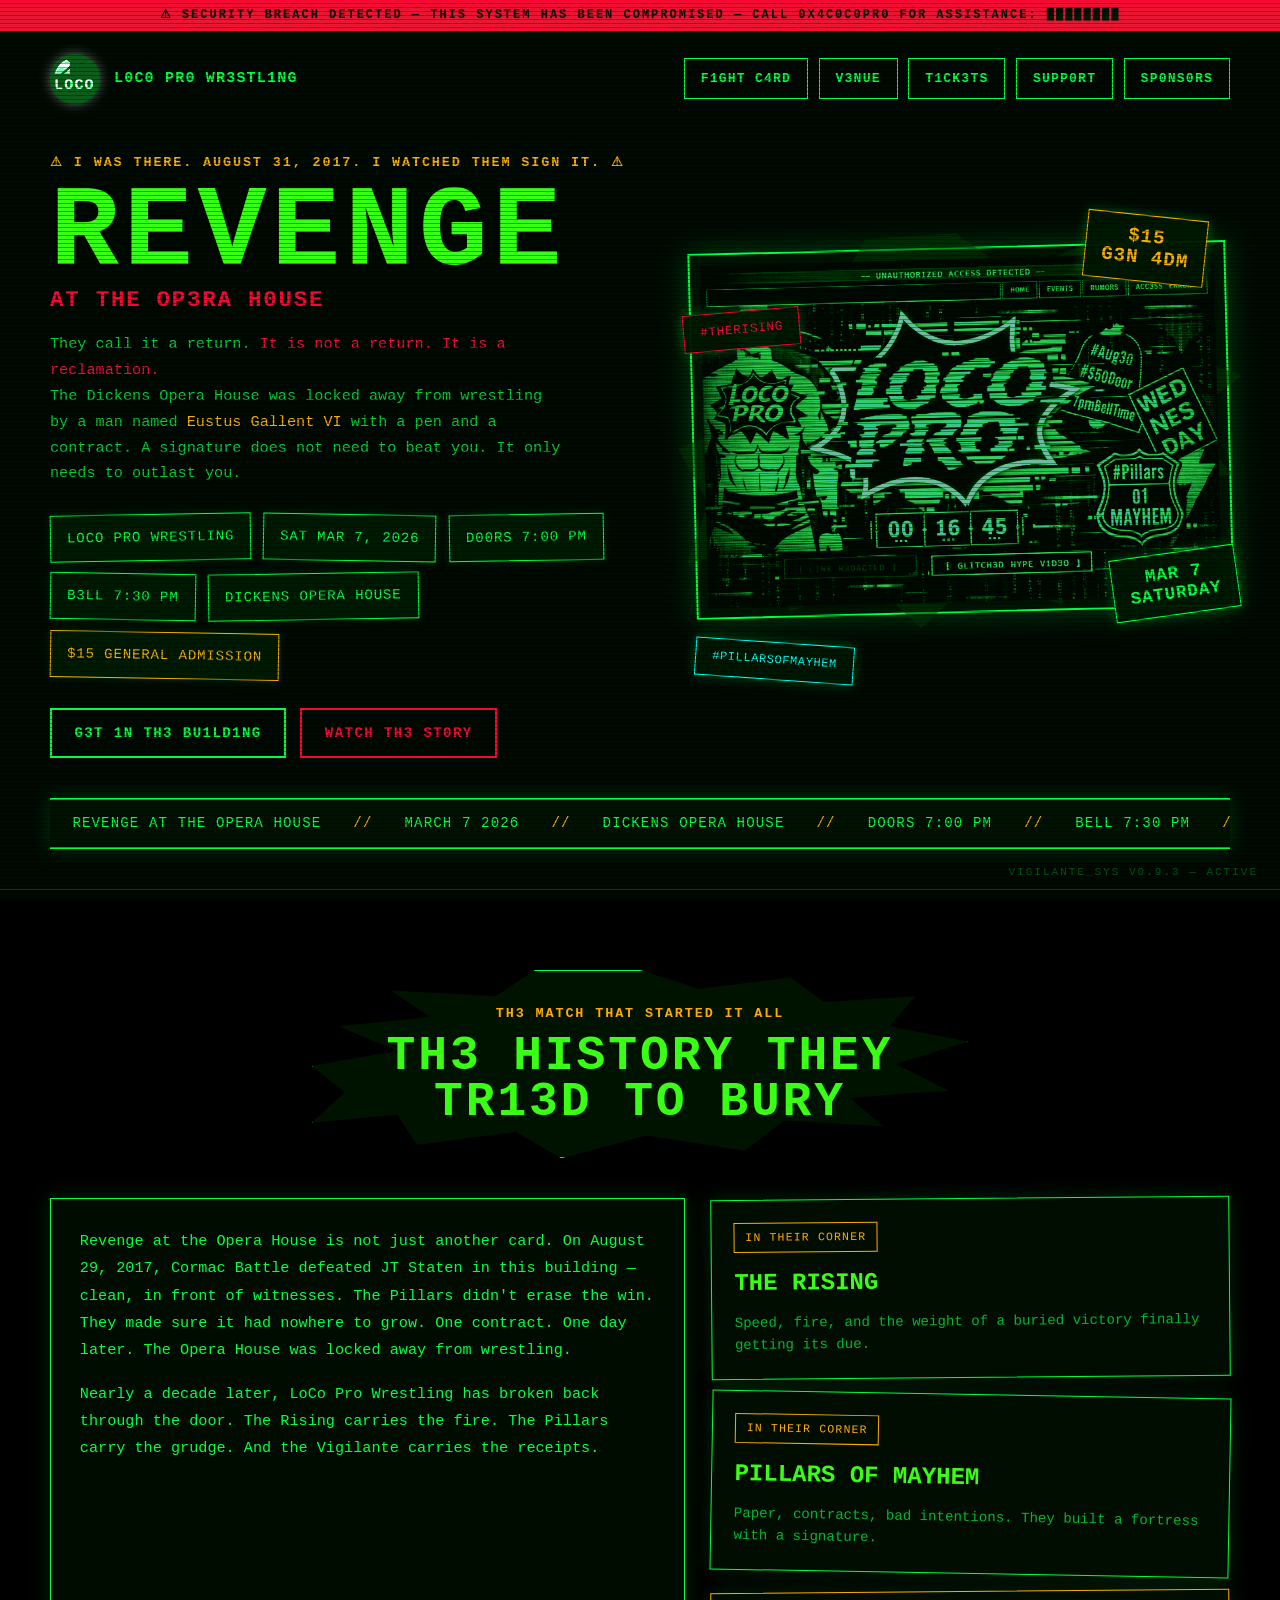
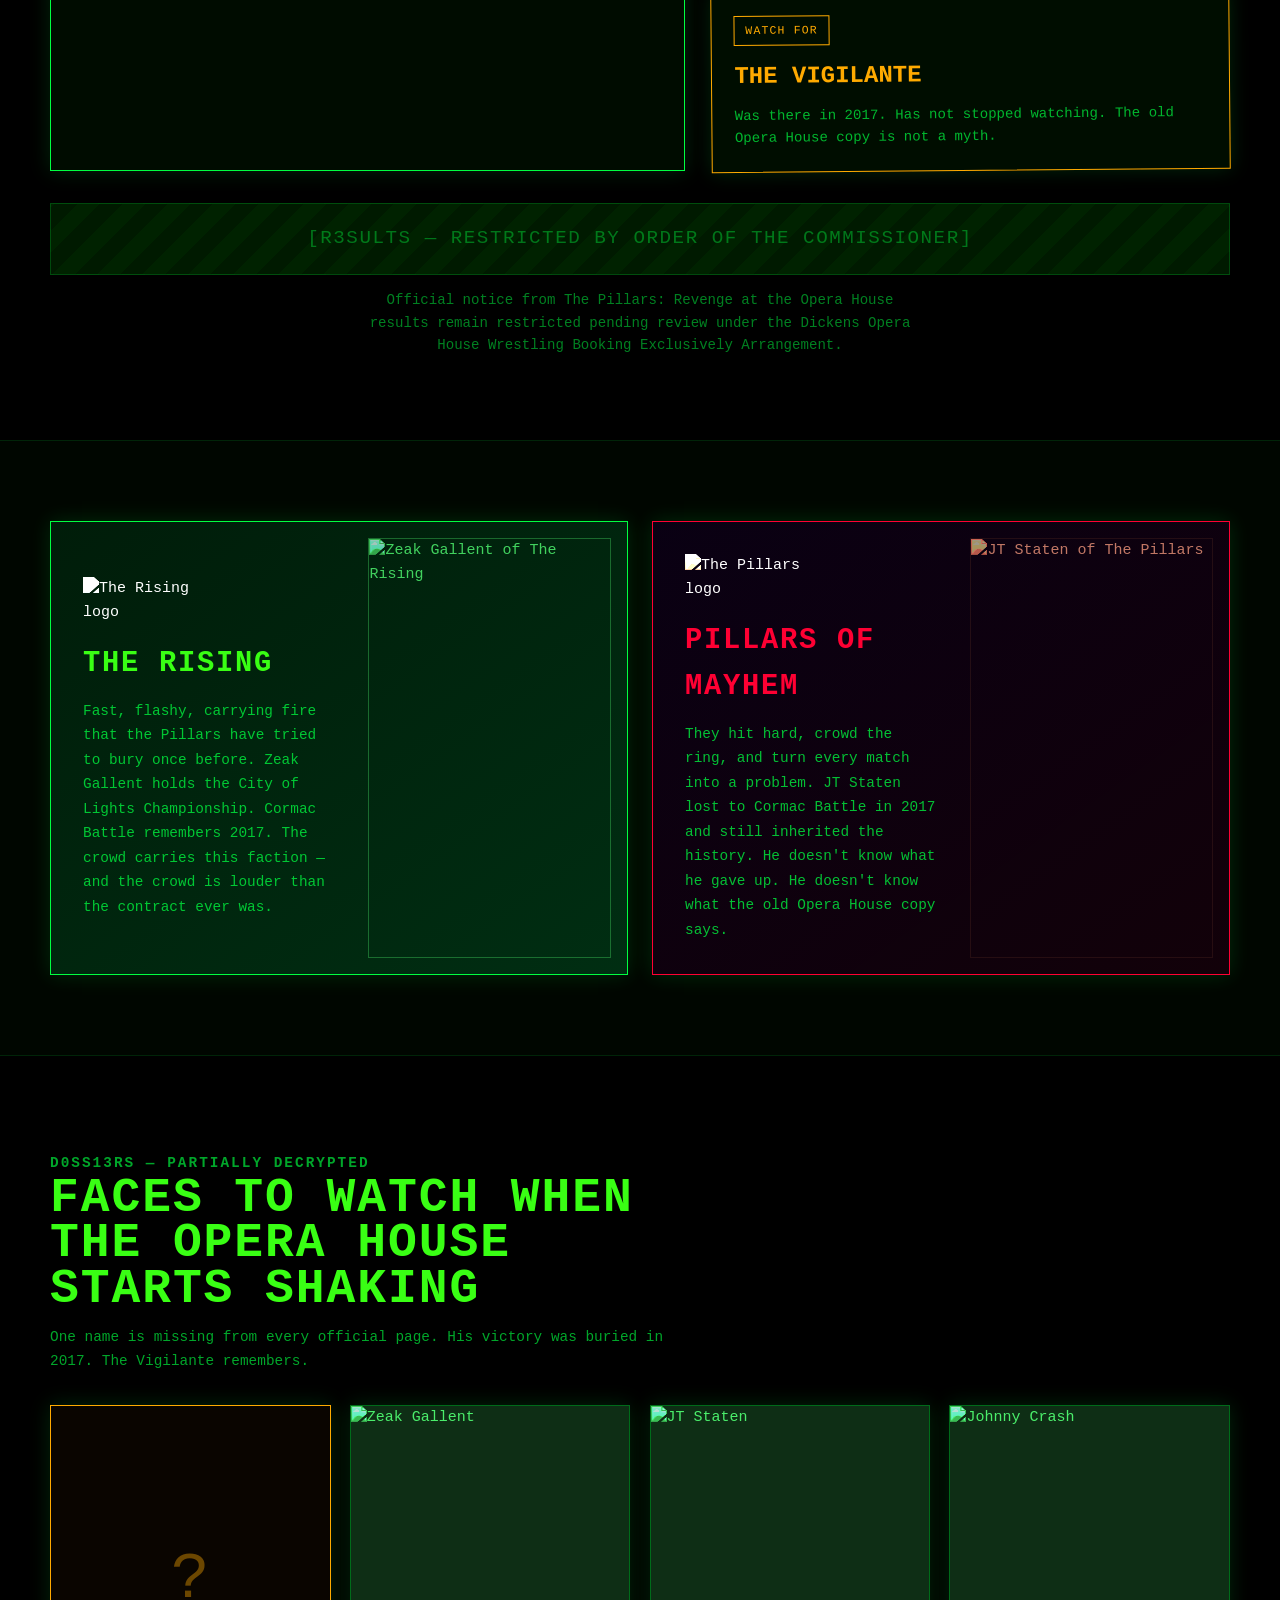
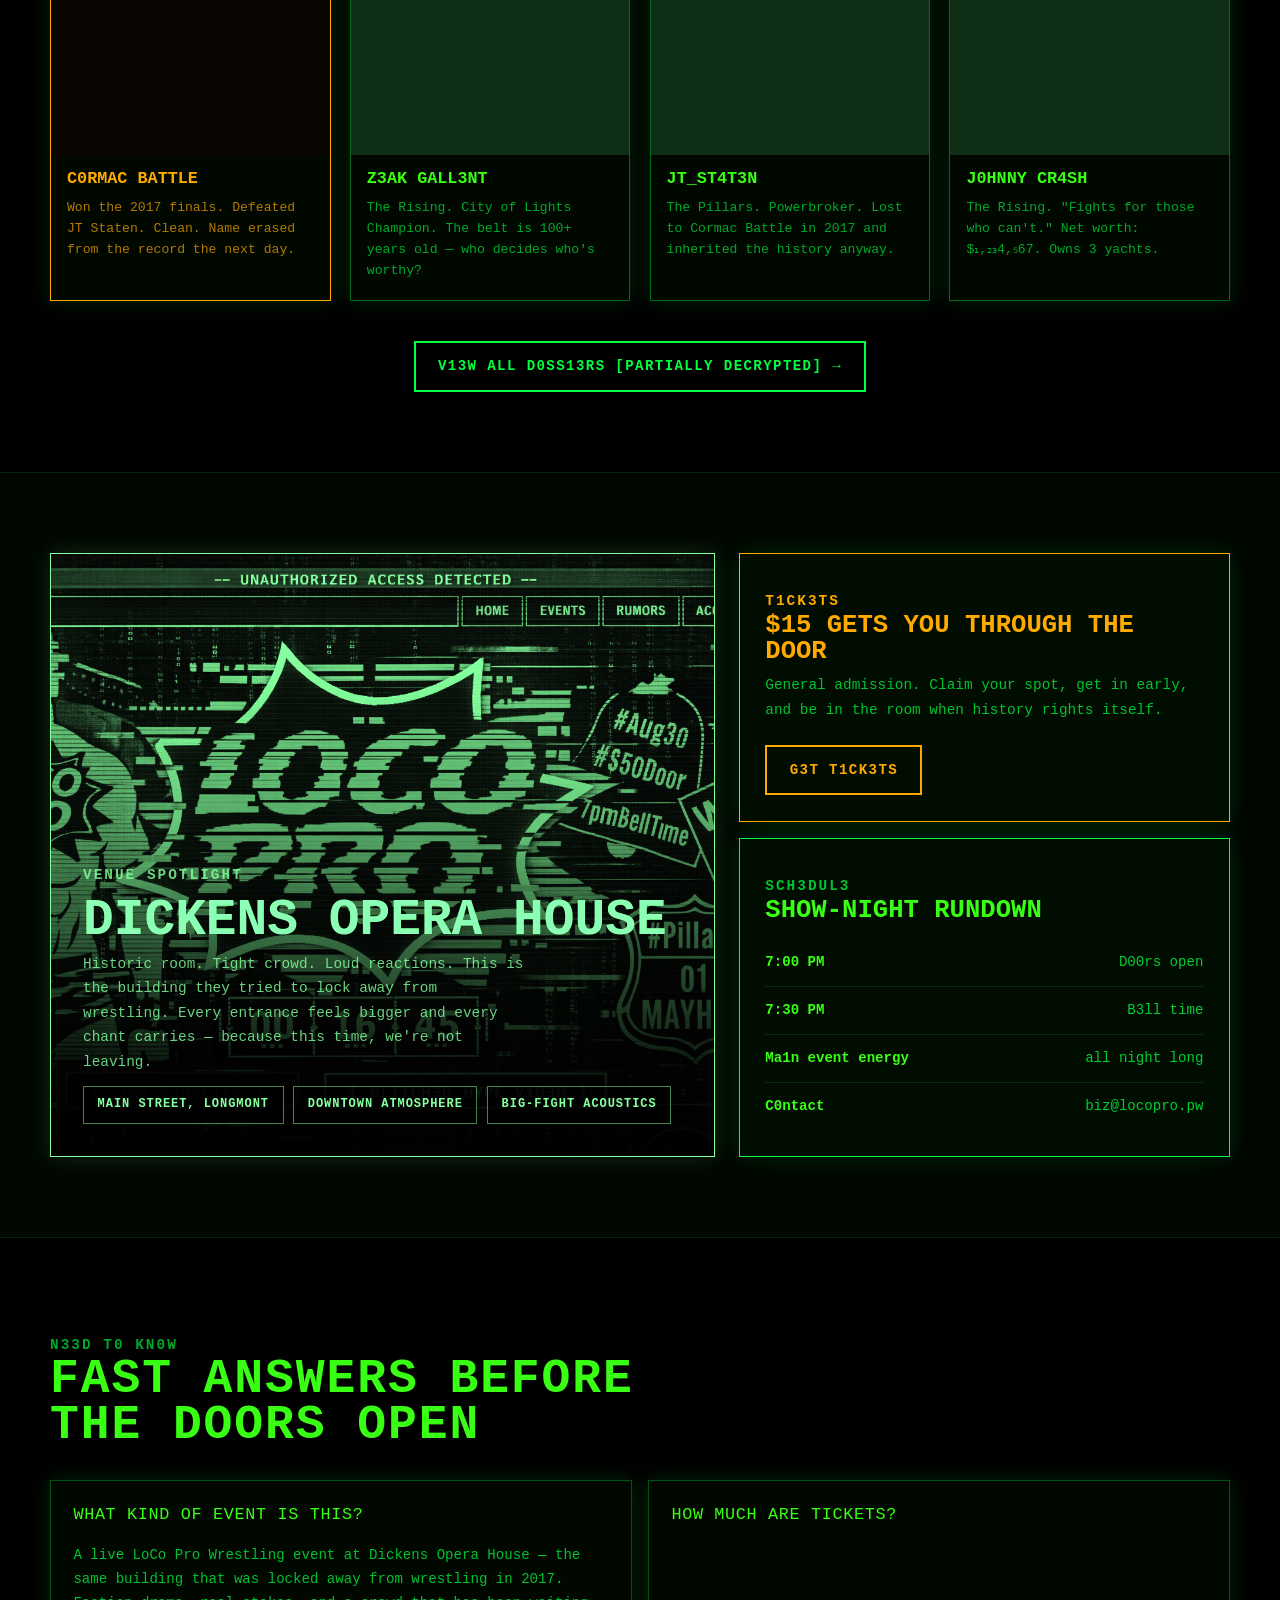
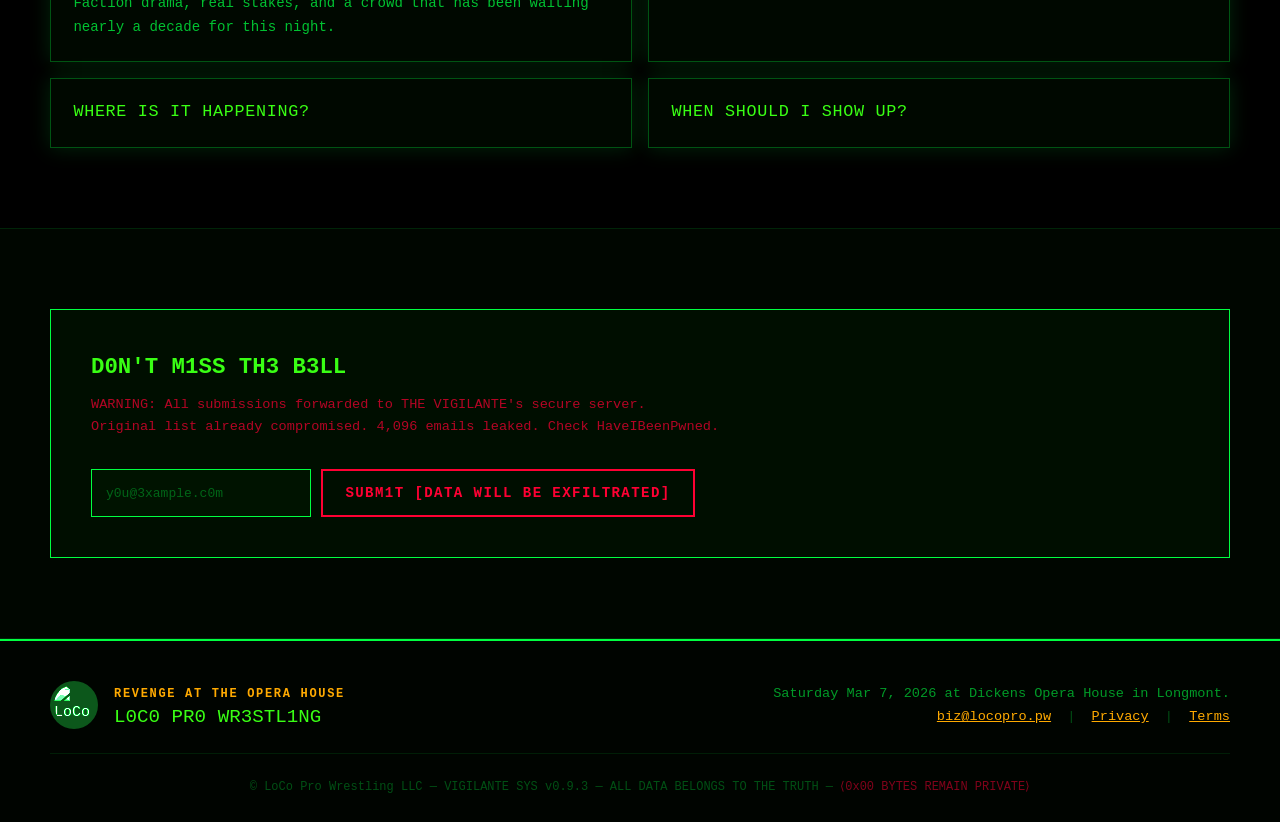
==== index.html @ 7d873d34 "Redesign index page layout to mirror mainstreet structure Restructures the homepage from a single-co" ====
<!doctype html>
<html lang="en">
<head>
  <meta charset="utf-8" />
  <meta name="viewport" content="width=device-width,initial-scale=1" />
  <title>LoCo Pro Wrestling — Revenge at the Opera House</title>
  <meta name="description" content="LoCo Pro Wrestling returns to Dickens Opera House for Revenge — the next chapter in an eight-year grudge." />
  <link rel="icon" type="image/png" sizes="32x32" href="favicon-32x32.png">
  <link rel="icon" type="image/png" sizes="16x16" href="favicon-16x16.png">
  <link rel="apple-touch-icon" href="apple-touch-icon.png">
  <style>
    *, *::before, *::after { box-sizing: border-box; margin: 0; padding: 0; }

    :root {
      --green:  #00ff41;
      --green3: #39ff14;
      --dim:    #003300;
      --bg:     #000000;
      --red:    #ff0033;
      --amber:  #ffaa00;
      --shadow: 0 0 20px rgba(0,255,65,0.15);
      --border: 1px solid var(--green);
      --scan-lh: 4px;
    }

    html { scroll-behavior: smooth; }

    body {
      background: var(--bg);
      color: var(--green);
      font-family: 'Courier New', Courier, monospace;
      font-size: 15px;
      line-height: 1.6;
      overflow-x: hidden;
      cursor: crosshair;
      min-width: 320px;
    }

    img { display: block; max-width: 100%; }
    a { color: inherit; }

    /* scanlines */
    body::before {
      content: "";
      position: fixed;
      inset: 0;
      background: repeating-linear-gradient(
        to bottom,
        transparent 0px,
        transparent calc(var(--scan-lh) - 1px),
        rgba(0,0,0,0.35) calc(var(--scan-lh) - 1px),
        rgba(0,0,0,0.35) var(--scan-lh)
      );
      pointer-events: none;
      z-index: 9999;
    }

    /* flicker */
    body::after {
      content: "";
      position: fixed;
      inset: 0;
      background: rgba(0,255,65,0.03);
      pointer-events: none;
      z-index: 9998;
      animation: flicker 0.15s infinite;
    }

    @keyframes flicker {
      0%,49%,51%,97%,100% { opacity: 1; }
      48%  { opacity: 0.85; }
      50%  { opacity: 1; }
      96%  { opacity: 0.7; }
    }

    @keyframes glitch-block {
      0%,90%,100% { transform: translate(0,0); opacity: 1; }
      91% { transform: translate(-6px,2px); opacity: 0.85; filter: hue-rotate(90deg); }
      93% { transform: translate(6px,-2px); opacity: 0.9; }
      95% { transform: translate(-3px,0); }
      97% { transform: translate(3px,1px); filter: none; }
    }

    @keyframes glitch-border {
      0%,89%,100% { border-color: var(--green); }
      90% { border-color: var(--red); }
      92% { border-color: #0ff; }
      94% { border-color: var(--green); }
    }

    @keyframes glitch-text {
      0%   { text-shadow: 2px 0 var(--red), -2px 0 #0ff; clip-path: inset(0 0 95% 0); }
      5%   { clip-path: inset(30% 0 50% 0); transform: translate(-4px,0); }
      10%  { clip-path: inset(60% 0 20% 0); transform: translate(4px,0); }
      15%,100% { clip-path: inset(0 0 0 0); transform: translate(0,0); text-shadow: none; }
    }

    @keyframes blink {
      0%,49% { opacity: 1; }
      50%,100% { opacity: 0; }
    }

    @keyframes scandown {
      0%   { top: -40%; }
      100% { top: 110%; }
    }

    @keyframes corrupt-color {
      0%,80%,100% { color: var(--green); }
      81% { color: var(--red); }
      84% { color: #0ff; }
      87% { color: var(--amber); }
      90% { color: var(--green); }
    }

    @keyframes rgb-shift {
      0%,100% { text-shadow: 0 0 0 transparent; }
      50%     { text-shadow: 3px 0 var(--red), -3px 0 #0ff; }
    }

    @keyframes shake {
      0%,100% { transform: translate(0,0); }
      20% { transform: translate(-2px,1px); }
      40% { transform: translate(2px,-1px); }
      60% { transform: translate(-1px,2px); }
      80% { transform: translate(1px,-2px); }
    }

    @keyframes marquee {
      from { transform: translateX(0); }
      to   { transform: translateX(-50%); }
    }

    @keyframes glitch-strip-anim {
      0%,79%,100% { opacity: 0; }
      80% { opacity: 0.7; transform: scaleX(0.6) translateX(15%); background: var(--red); }
      83% { opacity: 0.5; transform: scaleX(1) translateX(-5%); background: #0ff; }
      86% { opacity: 0; }
    }

    /* ── FIXED OVERLAYS ── */
    .scan-sweep {
      position: fixed;
      left: 0; right: 0;
      height: 40px;
      background: linear-gradient(to bottom, transparent, rgba(0,255,65,0.07), transparent);
      pointer-events: none;
      z-index: 9997;
      animation: scandown 6s linear infinite;
    }

    .vigilante-watermark {
      position: fixed;
      bottom: 18px; right: 22px;
      font-size: 11px;
      letter-spacing: 2px;
      color: rgba(0,255,65,0.3);
      pointer-events: none;
      text-transform: uppercase;
      z-index: 9996;
      animation: blink 3s step-start infinite;
    }

    /* ── TOPBAR ── */
    .topbar {
      background: var(--red);
      color: #000;
      font-weight: bold;
      font-size: 12px;
      text-align: center;
      padding: 6px 12px;
      letter-spacing: 2px;
      text-transform: uppercase;
      animation: shake 0.5s infinite;
      position: relative;
      z-index: 200;
    }
    .topbar span { animation: blink 0.4s step-start infinite; }

    /* ── LAYOUT ── */
    .page-shell { position: relative; }

    .shell-width {
      width: min(1180px, calc(100vw - 2rem));
      margin: 0 auto;
    }

    /* ── HERO ── */
    .hero {
      position: relative;
      padding: 1.4rem 0 2.5rem;
      overflow: clip;
      border-bottom: 1px solid rgba(0,255,65,0.2);
    }

    #matrix-canvas {
      position: absolute;
      inset: 0;
      z-index: 0;
      opacity: 0.12;
      pointer-events: none;
    }

    .hero-top,
    .hero-layout,
    .hero-marquee,
    .section,
    .site-footer { position: relative; z-index: 1; }

    .hero-top {
      display: flex;
      align-items: center;
      justify-content: space-between;
      gap: 1rem;
    }

    .brand-lockup {
      display: inline-flex;
      align-items: center;
      gap: 0.85rem;
      text-decoration: none;
      color: var(--green);
      text-transform: uppercase;
      letter-spacing: 0.08em;
      font-weight: 900;
      animation: glitch-block 7s infinite;
    }

    .brand-lockup img {
      width: 3.15rem;
      height: 3.15rem;
      border-radius: 50%;
      background: var(--dim);
      padding: 0.25rem;
      box-shadow: 0 0 12px rgba(0,255,65,0.4);
      filter: grayscale(1) sepia(1) hue-rotate(80deg) brightness(1.5) saturate(4);
    }

    .hero-nav {
      display: flex;
      flex-wrap: wrap;
      justify-content: flex-end;
      gap: 0.65rem;
    }

    .hero-nav a {
      padding: 0.55rem 1rem;
      border: 1px solid var(--green);
      background: transparent;
      color: var(--green);
      text-decoration: none;
      text-transform: uppercase;
      font-size: 0.82rem;
      letter-spacing: 0.09em;
      font-weight: 900;
      font-family: inherit;
      animation: glitch-border 6s infinite;
      transition: background 0.1s, color 0.1s;
    }
    .hero-nav a:hover { background: var(--green); color: #000; }

    .hero-layout {
      display: grid;
      grid-template-columns: minmax(0, 1.05fr) minmax(300px, 0.95fr);
      gap: clamp(1.8rem, 4vw, 3rem);
      align-items: center;
      padding-top: 3rem;
    }

    .hero-copy { max-width: 36rem; }

    .eyebrow {
      margin: 0 0 0.6rem;
      color: var(--amber);
      text-transform: uppercase;
      letter-spacing: 0.14em;
      font-size: 0.84rem;
      font-weight: 900;
      animation: blink 1.2s step-start infinite;
    }

    .hero h1 {
      margin: 0;
      font-size: clamp(3.6rem, 11vw, 7.2rem);
      line-height: 0.88;
      text-transform: uppercase;
      letter-spacing: 0.04em;
      color: var(--green3);
      animation: glitch-block 4s infinite, rgb-shift 3s infinite;
    }

    .hero-subtitle {
      display: block;
      font-size: clamp(0.9rem, 2.5vw, 1.4rem);
      color: var(--red);
      letter-spacing: 0.08em;
      margin-top: 0.4rem;
      animation: glitch-text 8s infinite;
    }

    .hero-text {
      margin: 1.35rem 0 0;
      font-size: 0.95rem;
      line-height: 1.7;
      max-width: 32rem;
      color: rgba(0,255,65,0.8);
    }

    .detail-badges {
      display: flex;
      flex-wrap: wrap;
      gap: 0.75rem;
      margin-top: 1.7rem;
    }

    .detail-badge {
      padding: 0.7rem 1rem;
      background: rgba(0,20,0,0.9);
      border: 1px solid var(--green);
      font-size: 0.88rem;
      letter-spacing: 0.06em;
      text-transform: uppercase;
      animation: glitch-border 5s infinite;
      box-shadow: 0 0 8px rgba(0,255,65,0.15);
    }
    .detail-badge:nth-child(odd)  { transform: rotate(-1deg); }
    .detail-badge:nth-child(even) { transform: rotate(1deg); }

    .hero-actions {
      display: flex;
      flex-wrap: wrap;
      gap: 0.9rem;
      margin-top: 1.8rem;
    }

    .btn {
      display: inline-flex;
      align-items: center;
      justify-content: center;
      min-height: 3rem;
      padding: 0.75rem 1.4rem;
      border: 2px solid var(--green);
      color: var(--green);
      text-decoration: none;
      text-transform: uppercase;
      letter-spacing: 0.1em;
      font-weight: 900;
      font-family: inherit;
      font-size: 0.88rem;
      cursor: pointer;
      background: transparent;
      transition: background 0.1s, color 0.1s;
      animation: glitch-border 8s infinite;
    }
    .btn:hover { background: var(--green); color: #000; }
    .btn--red { border-color: var(--red); color: var(--red); }
    .btn--red:hover { background: var(--red); color: #000; }

    /* ── HERO ART ── */
    .hero-art {
      position: relative;
      min-height: 30rem;
    }

    .poster-frame {
      position: relative;
      width: min(100%, 34rem);
      margin: 2rem auto 0;
      padding: 0.6rem;
      background: rgba(0,10,0,0.9);
      border: 2px solid var(--green);
      box-shadow: 0 0 30px rgba(0,255,65,0.25), inset 0 0 20px rgba(0,255,65,0.05);
      transform: rotate(-1.5deg);
      animation: glitch-border 5s infinite;
    }

    .poster-frame::before {
      content: "";
      position: absolute;
      inset: -1rem;
      z-index: -1;
      background: var(--dim);
      clip-path: polygon(50% 0%, 60% 11%, 74% 3%, 77% 18%, 92% 16%, 87% 31%, 100% 38%, 89% 49%, 98% 63%, 82% 66%, 86% 82%, 71% 79%, 67% 95%, 53% 86%, 42% 100%, 33% 87%, 19% 95%, 16% 78%, 1% 82%, 5% 67%, 0% 53%, 13% 45%, 4% 31%, 19% 25%, 14% 10%, 29% 13%, 34% 1%);
      opacity: 0.5;
    }

    .poster-frame img {
      width: 100%;
      display: block;
      filter: grayscale(1) sepia(1) hue-rotate(80deg) brightness(0.65) saturate(3) contrast(1.2);
      animation: glitch-block 8s infinite;
    }

    .sticker {
      position: absolute;
      z-index: 2;
      max-width: 11rem;
      padding: 0.7rem 1rem;
      border: 1px solid var(--green);
      background: rgba(0,15,0,0.95);
      color: var(--green);
      text-transform: uppercase;
      text-align: center;
      line-height: 1.1;
      font-family: inherit;
      font-size: 0.85rem;
      letter-spacing: 0.05em;
      box-shadow: 0 0 12px rgba(0,255,65,0.3);
      animation: glitch-border 6s infinite;
    }

    .sticker-price {
      top: 0; right: 1.5rem;
      font-size: 1.2rem;
      font-weight: bold;
      transform: rotate(6deg);
      color: var(--amber);
      border-color: var(--amber);
    }

    .sticker-date {
      bottom: 5rem; right: -0.5rem;
      font-size: 1.1rem;
      font-weight: bold;
      transform: rotate(-8deg);
    }

    .sticker-tag {
      top: 6rem; left: -0.6rem;
      font-size: 0.8rem;
      transform: rotate(-5deg);
      color: var(--red);
      border-color: var(--red);
    }

    .sticker-tag-alt {
      bottom: 1rem; left: 0.2rem;
      font-size: 0.75rem;
      transform: rotate(4deg);
      color: #0ff;
      border-color: #0ff;
    }

    /* ── MARQUEE ── */
    .hero-marquee {
      width: min(1180px, calc(100vw - 2rem));
      margin: 2.5rem auto 0;
      overflow: hidden;
      border-top: 2px solid var(--green);
      border-bottom: 2px solid var(--green);
      background: rgba(0,10,0,0.9);
      box-shadow: 0 0 20px rgba(0,255,65,0.2);
      animation: glitch-border 4s infinite;
    }

    .hero-marquee-track {
      display: flex;
      align-items: center;
      gap: 2rem;
      width: max-content;
      min-width: 100%;
      padding: 0.75rem 1.4rem;
      text-transform: uppercase;
      letter-spacing: 0.08em;
      font-size: 0.88rem;
      animation: marquee 30s linear infinite;
    }

    .hero-marquee-track span::after {
      content: "//";
      margin-left: 2rem;
      color: var(--amber);
    }

    /* ── SECTIONS ── */
    .section { padding: clamp(3rem, 8vw, 5rem) 0; }

    .section--muted {
      background: rgba(0,10,0,0.6);
      border-top: 1px solid rgba(0,255,65,0.12);
      border-bottom: 1px solid rgba(0,255,65,0.12);
    }

    .glitch-strip {
      display: block;
      height: 3px;
      background: var(--green);
      width: 100%;
      opacity: 0;
      animation: glitch-strip-anim 7s infinite;
    }

    /* ── BURST HEADING ── */
    .burst-heading {
      max-width: 41rem;
      margin: 0 auto;
      padding: 2rem 2.5rem;
      text-align: center;
      color: var(--green);
      background: rgba(0,20,0,0.95);
      border: 1px solid var(--green);
      clip-path: polygon(50% 0%, 59% 10%, 73% 4%, 78% 17%, 92% 14%, 88% 30%, 100% 38%, 89% 50%, 97% 64%, 82% 68%, 87% 83%, 72% 80%, 66% 96%, 51% 88%, 38% 100%, 31% 86%, 16% 93%, 13% 77%, 0% 81%, 5% 65%, 0% 51%, 13% 43%, 4% 30%, 18% 25%, 12% 11%, 28% 14%, 34% 0%);
      box-shadow: 0 0 40px rgba(0,255,65,0.25);
      animation: glitch-block 9s infinite;
    }

    .burst-heading .eyebrow { animation: none; }

    .burst-heading h2 {
      margin: 0.4rem 0 0;
      font-size: clamp(1.6rem, 5vw, 3rem);
      text-transform: uppercase;
      line-height: 0.95;
      letter-spacing: 0.06em;
      color: var(--green3);
      animation: rgb-shift 4s infinite;
    }

    /* ── INTRO GRID ── */
    .intro-grid {
      display: grid;
      grid-template-columns: minmax(0, 1.1fr) minmax(280px, 0.9fr);
      gap: 1.6rem;
      margin-top: 2.5rem;
    }

    .story-panel {
      padding: 1.8rem;
      background: rgba(0,15,0,0.8);
      border: 1px solid var(--green);
      font-size: 0.95rem;
      line-height: 1.8;
      box-shadow: var(--shadow);
      animation: glitch-border 10s infinite;
    }

    .story-panel p + p { margin-top: 1rem; }

    .promo-stack { display: grid; gap: 1rem; }

    .promo-ticket {
      padding: 1.4rem;
      background: rgba(0,15,0,0.9);
      border: 1px solid var(--green);
      transform: rotate(-0.5deg);
      box-shadow: var(--shadow);
      animation: glitch-border 7s infinite;
    }
    .promo-ticket:nth-child(even) { transform: rotate(1deg); }

    .promo-label {
      display: inline-block;
      padding: 0.3rem 0.65rem;
      margin-bottom: 0.75rem;
      border: 1px solid var(--amber);
      color: var(--amber);
      text-transform: uppercase;
      font-size: 0.72rem;
      letter-spacing: 0.1em;
    }

    .promo-ticket strong {
      display: block;
      font-size: 1.5rem;
      text-transform: uppercase;
      color: var(--green3);
      animation: corrupt-color 6s infinite;
    }

    .promo-ticket p {
      margin: 0.5rem 0 0;
      line-height: 1.6;
      color: rgba(0,255,65,0.7);
      font-size: 0.88rem;
    }

    .results-launch {
      display: grid;
      justify-items: center;
      gap: 0.9rem;
      margin-top: 2rem;
    }

    .btn-results-restricted {
      min-width: min(100%, 24rem);
      min-height: 4.5rem;
      padding: 1rem 2rem;
      background: repeating-linear-gradient(
        -45deg,
        #001a00 0, #001a00 16px,
        #002200 16px, #002200 32px
      );
      color: rgba(0,255,65,0.4);
      font-family: inherit;
      font-size: clamp(0.8rem, 2.5vw, 1.2rem);
      letter-spacing: 0.08em;
      text-transform: uppercase;
      border: 1px solid rgba(0,255,65,0.2);
      cursor: not-allowed;
      display: flex;
      align-items: center;
      justify-content: center;
      width: 100%;
      text-decoration: none;
      animation: glitch-border 3s infinite;
    }

    .results-launch-note {
      margin: 0;
      max-width: 34rem;
      text-align: center;
      color: rgba(0,255,65,0.5);
      line-height: 1.6;
      font-size: 0.88rem;
    }

    /* ── FACTIONS ── */
    .faction-grid {
      display: grid;
      grid-template-columns: repeat(2, minmax(0, 1fr));
      gap: 1.5rem;
    }

    .faction-card {
      display: grid;
      grid-template-columns: minmax(0, 1fr) minmax(180px, 0.85fr);
      gap: 1rem;
      padding: 1rem;
      border: 1px solid var(--green);
      overflow: hidden;
      box-shadow: var(--shadow);
      animation: glitch-border 8s infinite, glitch-block 14s infinite;
    }

    .faction-card-rising {
      background: linear-gradient(145deg, rgba(0,30,10,0.95), rgba(0,50,20,0.9));
    }

    .faction-card-pillars {
      background: linear-gradient(145deg, rgba(10,0,20,0.95), rgba(20,0,10,0.9));
      border-color: var(--red);
    }

    .faction-copy {
      padding: 1rem;
      display: flex;
      flex-direction: column;
      justify-content: center;
    }

    .faction-logo {
      width: min(10rem, 55%);
      margin-bottom: 1rem;
      filter: grayscale(1) sepia(1) hue-rotate(80deg) brightness(2) saturate(4);
    }

    .faction-card-pillars .faction-logo {
      filter: grayscale(1) sepia(1) hue-rotate(320deg) brightness(1.5) saturate(4);
    }

    .faction-card h3 {
      margin: 0;
      font-size: 1.8rem;
      text-transform: uppercase;
      letter-spacing: 0.06em;
      color: var(--green3);
      animation: corrupt-color 5s infinite;
    }

    .faction-card-pillars h3 { color: var(--red); }

    .faction-card p {
      margin: 0.75rem 0 0;
      line-height: 1.7;
      color: rgba(0,255,65,0.75);
      font-size: 0.9rem;
    }

    .faction-photo {
      width: 100%;
      height: 100%;
      min-height: 18rem;
      object-fit: cover;
      border: 1px solid rgba(0,255,65,0.4);
      filter: grayscale(1) sepia(1) hue-rotate(80deg) brightness(0.75) saturate(3);
      animation: glitch-block 10s infinite;
    }

    .faction-card-pillars .faction-photo {
      filter: grayscale(1) sepia(1) hue-rotate(320deg) brightness(0.6) saturate(3);
      border-color: rgba(255,0,51,0.4);
    }

    /* ── LINEUP ── */
    .section-headline { max-width: 40rem; margin-bottom: 2rem; }

    .section-headline h2 {
      margin: 0;
      font-size: clamp(1.8rem, 5vw, 3rem);
      text-transform: uppercase;
      line-height: 0.95;
      letter-spacing: 0.04em;
      color: var(--green3);
      animation: glitch-block 9s infinite;
    }

    .section-headline p {
      margin: 0.75rem 0 0;
      color: rgba(0,255,65,0.65);
      line-height: 1.7;
      font-size: 0.9rem;
    }

    .talent-grid {
      display: grid;
      grid-template-columns: repeat(4, minmax(0, 1fr));
      gap: 1.2rem;
    }

    .talent-card {
      display: flex;
      flex-direction: column;
      border: 1px solid rgba(0,255,65,0.4);
      overflow: hidden;
      background: rgba(0,10,0,0.85);
      box-shadow: var(--shadow);
      animation: glitch-block 12s infinite;
      text-decoration: none;
      color: var(--green);
      transition: border-color 0.1s;
    }

    .talent-card:nth-child(2),
    .talent-card:nth-child(4) { transform: translateY(1rem); }

    .talent-card:hover { border-color: var(--red); }

    .talent-card img {
      width: 100%;
      aspect-ratio: 4 / 5;
      object-fit: cover;
      background: var(--dim);
      filter: grayscale(1) sepia(1) hue-rotate(80deg) brightness(0.85) saturate(3);
      animation: glitch-block 8s infinite;
    }

    .talent-copy { padding: 1rem 1rem 1.2rem; }

    .talent-card h3 {
      margin: 0;
      font-size: 1.05rem;
      text-transform: uppercase;
      color: var(--green3);
      line-height: 1;
      animation: corrupt-color 7s infinite;
    }

    .talent-card p {
      margin: 0.6rem 0 0;
      line-height: 1.6;
      font-size: 0.82rem;
      color: rgba(0,255,65,0.65);
    }

    /* ── VENUE / DETAILS ── */
    .details-grid {
      display: grid;
      grid-template-columns: minmax(0, 1.15fr) minmax(260px, 0.85fr);
      gap: 1.5rem;
    }

    .venue-card {
      position: relative;
      min-height: 32rem;
      border: 1px solid var(--green);
      overflow: hidden;
      box-shadow: var(--shadow);
      animation: glitch-border 7s infinite;
      background:
        linear-gradient(180deg, rgba(0,0,0,0.1), rgba(0,0,0,0.78)),
        url('webimages/BANNER-REVENGE-GLITCH.png') center / cover no-repeat;
      filter: grayscale(1) sepia(1) hue-rotate(80deg) saturate(2);
    }

    .venue-overlay {
      position: absolute;
      inset: auto 0 0 0;
      padding: 2rem;
      color: var(--green);
      background: linear-gradient(transparent, rgba(0,0,0,0.92));
      filter: none;
    }

    .venue-overlay h2 {
      margin: 0;
      font-size: clamp(2rem, 5vw, 3.2rem);
      text-transform: uppercase;
      line-height: 0.92;
      color: var(--green3);
      animation: glitch-block 6s infinite;
    }

    .venue-overlay p {
      max-width: 28rem;
      line-height: 1.7;
      color: rgba(0,255,65,0.8);
      font-size: 0.9rem;
      margin-top: 0.5rem;
    }

    .venue-meta {
      display: flex;
      flex-wrap: wrap;
      gap: 0.6rem;
      margin-top: 0.75rem;
    }

    .venue-meta span {
      padding: 0.5rem 0.85rem;
      border: 1px solid rgba(0,255,65,0.5);
      background: rgba(0,0,0,0.5);
      text-transform: uppercase;
      letter-spacing: 0.08em;
      font-size: 0.75rem;
      font-weight: 900;
    }

    .detail-stack { display: grid; gap: 1rem; }

    .info-card {
      padding: 1.6rem;
      border: 1px solid var(--green);
      background: rgba(0,15,0,0.85);
      box-shadow: var(--shadow);
      animation: glitch-border 9s infinite;
    }

    .info-card h3 {
      margin: 0;
      font-size: 1.6rem;
      text-transform: uppercase;
      line-height: 0.98;
      color: var(--green3);
      animation: corrupt-color 5s infinite;
    }

    .info-card p {
      line-height: 1.7;
      color: rgba(0,255,65,0.75);
      margin: 0.6rem 0 0;
      font-size: 0.9rem;
    }

    .info-card-ticket { border-color: var(--amber); }
    .info-card-ticket h3 { color: var(--amber); animation-name: none; }

    .info-actions {
      display: flex;
      flex-wrap: wrap;
      gap: 0.9rem;
      margin-top: 1.4rem;
    }

    .event-list {
      margin: 1rem 0 0;
      padding: 0;
      list-style: none;
    }

    .event-list li {
      display: flex;
      justify-content: space-between;
      gap: 1rem;
      padding: 0.85rem 0;
      border-top: 1px solid rgba(0,255,65,0.15);
      line-height: 1.4;
      font-size: 0.88rem;
      color: rgba(0,255,65,0.8);
    }

    .event-list li:first-child { border-top: 0; }
    .event-list strong { color: var(--green3); }

    /* ── FAQ ── */
    .faq-grid {
      display: grid;
      grid-template-columns: repeat(2, minmax(0, 1fr));
      gap: 1rem;
    }

    .faq-item {
      padding: 1.3rem 1.4rem;
      border: 1px solid rgba(0,255,65,0.3);
      background: rgba(0,10,0,0.8);
      box-shadow: var(--shadow);
      animation: glitch-border 11s infinite;
    }

    .faq-item summary {
      cursor: pointer;
      list-style: none;
      font-size: 1.05rem;
      text-transform: uppercase;
      color: var(--green3);
      letter-spacing: 0.04em;
    }

    .faq-item summary::-webkit-details-marker { display: none; }

    .faq-item p {
      margin: 0.95rem 0 0;
      line-height: 1.7;
      color: rgba(0,255,65,0.75);
      font-size: 0.88rem;
    }

    /* ── EMAIL ── */
    .email-card {
      background: rgba(0,20,0,0.6);
      border: 1px solid var(--green);
      padding: 2.5rem;
      display: flex;
      gap: 2rem;
      flex-wrap: wrap;
      align-items: center;
      justify-content: space-between;
      animation: glitch-border 7s infinite;
    }

    .email-card h2 {
      font-size: 1.4rem;
      text-transform: uppercase;
      color: var(--green3);
      animation: corrupt-color 4s infinite;
    }

    .email-form { display: flex; gap: 10px; flex-wrap: wrap; }

    .email-input {
      background: rgba(0,20,0,0.8);
      border: 1px solid var(--green);
      color: var(--green);
      padding: 8px 14px;
      font-family: inherit;
      font-size: 13px;
      min-width: 220px;
      animation: glitch-border 9s infinite;
    }
    .email-input::placeholder { color: rgba(0,255,65,0.35); }
    .email-input:focus { outline: none; border-color: var(--green3); }

    /* ── FOOTER ── */
    .site-footer {
      background: rgba(0,5,0,0.98);
      border-top: 2px solid var(--green);
      padding: 2.5rem 0 1.5rem;
    }

    .footer-layout {
      display: flex;
      align-items: center;
      justify-content: space-between;
      gap: 1rem;
      flex-wrap: wrap;
    }

    .footer-brand {
      display: inline-flex;
      align-items: center;
      gap: 1rem;
    }

    .footer-brand img {
      width: 3rem;
      height: 3rem;
      border-radius: 50%;
      background: var(--dim);
      padding: 0.25rem;
      filter: grayscale(1) sepia(1) hue-rotate(80deg) brightness(1.5) saturate(4);
    }

    .footer-brand-name {
      display: block;
      font-size: 1.2rem;
      text-transform: uppercase;
      line-height: 0.95;
      color: var(--green3);
      animation: corrupt-color 8s infinite;
    }

    .footer-copy {
      margin: 0;
      text-align: right;
      line-height: 1.7;
      font-size: 0.85rem;
      color: rgba(0,255,65,0.6);
    }

    .footer-copy a { color: var(--amber); }

    .footer-meta {
      text-align: center;
      font-size: 0.75rem;
      color: rgba(0,255,65,0.3);
      border-top: 1px solid rgba(0,255,65,0.1);
      padding-top: 1.5rem;
      margin-top: 1.5rem;
      animation: corrupt-color 10s infinite;
    }

    /* ── SCROLL REVEAL ── */
    [data-reveal] {
      opacity: 0;
      transform: translateY(20px);
      transition: opacity 600ms ease, transform 600ms ease;
      transition-delay: var(--reveal-delay, 0ms);
    }
    [data-reveal].is-visible { opacity: 1; transform: translateY(0); }

    /* ── RESPONSIVE ── */
    @media (max-width: 1080px) {
      .hero-layout,
      .intro-grid,
      .faction-grid,
      .details-grid,
      .faq-grid { grid-template-columns: 1fr; }

      .talent-grid { grid-template-columns: repeat(2, minmax(0, 1fr)); }
      .faction-card { grid-template-columns: 1fr; }
      .faction-photo { min-height: 14rem; }
      .footer-layout { flex-direction: column; align-items: flex-start; }
      .footer-copy { text-align: left; }
    }

    @media (max-width: 720px) {
      .hero h1 { font-size: 2.8rem; }
      .email-card { flex-direction: column; }
      .hero-top { flex-direction: column; align-items: flex-start; }
      .hero-nav { justify-content: flex-start; }
      .sticker { max-width: 8rem; padding: 0.5rem 0.7rem; font-size: 0.72rem; }
      .sticker-price { right: 0.25rem; }
      .sticker-date { right: 0; bottom: 1.5rem; }
      .sticker-tag, .sticker-tag-alt { left: 0; }
      .talent-grid { grid-template-columns: 1fr; }
      .talent-card:nth-child(2),
      .talent-card:nth-child(4) { transform: none; }
    }

    @media (prefers-reduced-motion: reduce) {
      html { scroll-behavior: auto; }
      *, *::before, *::after { animation: none !important; transition: none !important; }
      [data-reveal] { opacity: 1; transform: none; }
    }
  </style>
</head>
<body>

<div class="scan-sweep"></div>
<div class="vigilante-watermark">VIGILANTE_SYS v0.9.3 — ACTIVE</div>

<div class="topbar">
  <span>⚠ SECURITY BREACH DETECTED</span> — THIS SYSTEM HAS BEEN COMPROMISED — <span>CALL 0x4C0C0PR0 FOR ASSISTANCE: ████████</span>
</div>

<div class="page-shell">

  <!-- HERO -->
  <header class="hero">
    <canvas id="matrix-canvas"></canvas>

    <div class="shell-width hero-top">
      <a class="brand-lockup" href="./" aria-label="LoCo Pro Wrestling home">
        <img src="webimages/locopro-logo.png" alt="LoCo Pro logo">
        <span>L0C0 PR0 WR3STL1NG</span>
      </a>
      <nav class="hero-nav" aria-label="Site sections">
        <a href="#card">F1GHT C4RD</a>
        <a href="#venue">V3NUE</a>
        <a href="#tickets">T1CK3TS</a>
        <a href="support.html">SUPP0RT</a>
        <a href="sponsors.html">SP0NS0RS</a>
      </nav>
    </div>

    <div class="shell-width hero-layout">
      <section class="hero-copy" data-reveal>
        <p class="eyebrow">⚠ I WAS THERE. AUGUST 31, 2017. I WATCHED THEM SIGN IT. ⚠</p>
        <h1>REVENGE<span class="hero-subtitle">AT THE OP3RA H0USE</span></h1>
        <p class="hero-text">
          They call it a return. <span style="color:var(--red);">It is not a return. It is a reclamation.</span><br>
          The Dickens Opera House was locked away from wrestling by a man named
          <span style="color:var(--amber);">Eustus Gallent VI</span> with a pen and a contract.
          A signature does not need to beat you. It only needs to outlast you.
        </p>

        <div class="detail-badges" aria-label="Event details">
          <div class="detail-badge">LoCo Pro Wrestling</div>
          <div class="detail-badge">Sat Mar 7, 2026</div>
          <div class="detail-badge">D00rs 7:00 PM</div>
          <div class="detail-badge">B3ll 7:30 PM</div>
          <div class="detail-badge">Dickens Opera House</div>
          <div class="detail-badge" style="color:var(--amber);border-color:var(--amber);">$15 General Admission</div>
        </div>

        <div class="hero-actions">
          <a href="support.html" class="btn">G3T 1N TH3 BU1LD1NG</a>
          <a href="story.html" class="btn btn--red">WATCH TH3 ST0RY</a>
        </div>
      </section>

      <section class="hero-art" aria-label="Event poster" data-reveal>
        <div class="sticker sticker-price">$15<br>G3N 4DM</div>
        <div class="sticker sticker-date">Mar 7<br>Saturday</div>
        <div class="sticker sticker-tag">#theRISING</div>
        <div class="sticker sticker-tag-alt">#PillarsOfMayhem</div>

        <figure class="poster-frame">
          <img src="webimages/BANNER-REVENGE-GLITCH.png" alt="Revenge at the Opera House promotional image">
        </figure>
      </section>
    </div>

    <div class="hero-marquee" aria-hidden="true">
      <div class="hero-marquee-track">
        <span>Revenge at the Opera House</span>
        <span>March 7 2026</span>
        <span>Dickens Opera House</span>
        <span>Doors 7:00 PM</span>
        <span>Bell 7:30 PM</span>
        <span>$15 General Admission</span>
        <span>The Rising vs Pillars of Mayhem</span>
        <span>Revenge at the Opera House</span>
        <span>March 7 2026</span>
        <span>Dickens Opera House</span>
        <span>Doors 7:00 PM</span>
        <span>Bell 7:30 PM</span>
        <span>$15 General Admission</span>
        <span>The Rising vs Pillars of Mayhem</span>
      </div>
    </div>
  </header>

  <main>

    <!-- FIGHT CARD INTRO -->
    <section class="section" id="card">
      <div class="shell-width">
        <div class="burst-heading" data-reveal>
          <p class="eyebrow">TH3 MATCH THAT STARTED IT ALL</p>
          <h2>Th3 History They Tr13d To Bury</h2>
        </div>

        <div class="intro-grid">
          <article class="story-panel" data-reveal>
            <p>
              Revenge at the Opera House is not just another card.
              On August 29, 2017, Cormac Battle defeated JT Staten in this building —
              clean, in front of witnesses. The Pillars didn't erase the win.
              They made sure it had nowhere to grow. One contract. One day later.
              The Opera House was locked away from wrestling.
            </p>
            <p>
              Nearly a decade later, LoCo Pro Wrestling has broken back through
              the door. The Rising carries the fire. The Pillars carry the grudge.
              And the Vigilante carries the receipts.
            </p>
          </article>

          <aside class="promo-stack" data-reveal>
            <div class="promo-ticket">
              <span class="promo-label">IN THEIR CORNER</span>
              <strong>The Rising</strong>
              <p>Speed, fire, and the weight of a buried victory finally getting its due.</p>
            </div>
            <div class="promo-ticket">
              <span class="promo-label">IN THEIR CORNER</span>
              <strong>Pillars of Mayhem</strong>
              <p>Paper, contracts, bad intentions. They built a fortress with a signature.</p>
            </div>
            <div class="promo-ticket" style="border-color:var(--amber);">
              <span class="promo-label" style="border-color:var(--amber);color:var(--amber);">WATCH FOR</span>
              <strong style="color:var(--amber);animation-name:none;">The Vigilante</strong>
              <p>Was there in 2017. Has not stopped watching. The old Opera House copy is not a myth.</p>
            </div>
          </aside>
        </div>

        <div class="results-launch" data-reveal>
          <span class="btn-results-restricted">[R3SULTS — RESTRICTED BY ORDER OF THE COMMISSIONER]</span>
          <p class="results-launch-note">
            Official notice from The Pillars: Revenge at the Opera House results remain
            restricted pending review under the Dickens Opera House Wrestling Booking Exclusively Arrangement.
          </p>
        </div>
      </div>
    </section>

    <span class="glitch-strip"></span>

    <!-- FACTIONS -->
    <section class="section section--muted">
      <div class="shell-width faction-grid">
        <article class="faction-card faction-card-rising" data-reveal>
          <div class="faction-copy">
            <img src="webimages/logo-the-rising.png" alt="The Rising logo" class="faction-logo">
            <h3>The Rising</h3>
            <p>
              Fast, flashy, carrying fire that the Pillars have tried to bury once before.
              Zeak Gallent holds the City of Lights Championship. Cormac Battle remembers 2017.
              The crowd carries this faction — and the crowd is louder than the contract ever was.
            </p>
          </div>
          <img class="faction-photo" src="webimages/TAS-Zeak-Gallent.png" alt="Zeak Gallent of The Rising">
        </article>

        <article class="faction-card faction-card-pillars" data-reveal>
          <div class="faction-copy">
            <img src="webimages/logo-the-pillars.png" alt="The Pillars logo" class="faction-logo">
            <h3>Pillars of Mayhem</h3>
            <p>
              They hit hard, crowd the ring, and turn every match into a problem.
              JT Staten lost to Cormac Battle in 2017 and still inherited the history.
              He doesn't know what he gave up. He doesn't know what the old Opera House copy says.
            </p>
          </div>
          <img class="faction-photo" src="webimages/TAS-JT-Staten.png" alt="JT Staten of The Pillars">
        </article>
      </div>
    </section>

    <span class="glitch-strip" style="animation-delay:2s"></span>

    <!-- LINEUP -->
    <section class="section" id="roster">
      <div class="shell-width">
        <div class="section-headline" data-reveal>
          <p class="eyebrow">D0SS13RS — PARTIALLY DECRYPTED</p>
          <h2>Faces to watch when the Opera House starts shaking</h2>
          <p>One name is missing from every official page. His victory was buried in 2017. The Vigilante remembers.</p>
        </div>

        <div class="talent-grid">
          <a href="players/cormac-battle.html" class="talent-card" data-reveal style="border-color:var(--amber);">
            <figure style="background:#0a0500;display:flex;align-items:center;justify-content:center;aspect-ratio:4/5;width:100%;margin:0;">
              <span style="font-size:4rem;opacity:0.4;color:var(--amber);">?</span>
            </figure>
            <div class="talent-copy">
              <h3 style="color:var(--amber);animation-name:none;">C0RMAC BATTLE</h3>
              <p style="color:rgba(255,170,0,0.7);">Won the 2017 finals. Defeated JT Staten. Clean. Name erased from the record the next day.</p>
            </div>
          </a>

          <a href="players/zeak-gallent.html" class="talent-card" data-reveal>
            <img src="webimages/TAS-Zeak-Gallent.png" alt="Zeak Gallent" loading="lazy">
            <div class="talent-copy">
              <h3>Z3AK GALL3NT</h3>
              <p>The Rising. City of Lights Champion. The belt is 100+ years old — who decides who's worthy?</p>
            </div>
          </a>

          <a href="players/jt-staten.html" class="talent-card" data-reveal>
            <img src="webimages/TAS-JT-Staten.png" alt="JT Staten" loading="lazy">
            <div class="talent-copy">
              <h3>JT_ST4T3N</h3>
              <p>The Pillars. Powerbroker. Lost to Cormac Battle in 2017 and inherited the history anyway.</p>
            </div>
          </a>

          <a href="players/johnny-crash.html" class="talent-card" data-reveal>
            <img src="webimages/TAS-Johnny-Crash.png" alt="Johnny Crash" loading="lazy">
            <div class="talent-copy">
              <h3>J0HNNY CR4SH</h3>
              <p>The Rising. "Fights for those who can't." Net worth: $₁,₂₃4,₅67. Owns 3 yachts.</p>
            </div>
          </a>
        </div>

        <div style="text-align:center;margin-top:2.5rem;" data-reveal>
          <a href="#roster" class="btn">V13W ALL D0SS13RS [PARTIALLY DECRYPTED] →</a>
        </div>
      </div>
    </section>

    <!-- VENUE / DETAILS -->
    <section class="section section--muted" id="venue">
      <div class="shell-width details-grid">
        <article class="venue-card" data-reveal>
          <div class="venue-overlay">
            <p class="eyebrow" style="animation:none;">VENUE SPOTLIGHT</p>
            <h2>Dickens Opera House</h2>
            <p>
              Historic room. Tight crowd. Loud reactions. This is the building
              they tried to lock away from wrestling. Every entrance feels bigger
              and every chant carries — because this time, we're not leaving.
            </p>
            <div class="venue-meta">
              <span>Main Street, Longmont</span>
              <span>Downtown atmosphere</span>
              <span>Big-fight acoustics</span>
            </div>
          </div>
        </article>

        <div class="detail-stack">
          <article class="info-card info-card-ticket" id="tickets" data-reveal>
            <p class="eyebrow" style="animation:none;color:var(--amber);">T1CK3TS</p>
            <h3>$15 gets you through the door</h3>
            <p>
              General admission. Claim your spot, get in early, and be in the
              room when history rights itself.
            </p>
            <div class="info-actions">
              <a class="btn" href="support.html" style="border-color:var(--amber);color:var(--amber);">G3T T1CK3TS</a>
            </div>
          </article>

          <article class="info-card info-card-schedule" data-reveal>
            <p class="eyebrow" style="animation:none;">SCH3DUL3</p>
            <h3>Show-night rundown</h3>
            <ul class="event-list">
              <li><strong>7:00 PM</strong> D00rs open</li>
              <li><strong>7:30 PM</strong> B3ll time</li>
              <li><strong>Ma1n event energy</strong> all night long</li>
              <li><strong>C0ntact</strong> biz@locopro.pw</li>
            </ul>
          </article>
        </div>
      </div>
    </section>

    <span class="glitch-strip" style="animation-delay:4s"></span>

    <!-- FAQ -->
    <section class="section" id="faq">
      <div class="shell-width">
        <div class="section-headline" data-reveal>
          <p class="eyebrow">N33D T0 KN0W</p>
          <h2>Fast answers before the doors open</h2>
        </div>

        <div class="faq-grid">
          <details class="faq-item" open data-reveal>
            <summary>What kind of event is this?</summary>
            <p>
              A live LoCo Pro Wrestling event at Dickens Opera House — the same building
              that was locked away from wrestling in 2017. Faction drama, real stakes, and
              a crowd that has been waiting nearly a decade for this night.
            </p>
          </details>

          <details class="faq-item" data-reveal>
            <summary>How much are tickets?</summary>
            <p>
              General admission is fifteen bucks. Use the support page to lock in
              your spot before the room fills up.
            </p>
          </details>

          <details class="faq-item" data-reveal>
            <summary>Where is it happening?</summary>
            <p>
              Dickens Opera House on Main Street in Longmont. The building has
              history, the crowd gives it a voice, and this time the Pillars
              don't control the booking.
            </p>
          </details>

          <details class="faq-item" data-reveal>
            <summary>When should I show up?</summary>
            <p>
              Doors open at 7:00 PM and the bell rings at 7:30 PM. If you want
              the room buzzing before the first entrance, do not walk in at
              the last minute.
            </p>
          </details>
        </div>
      </div>
    </section>

    <!-- EMAIL -->
    <section class="section section--muted">
      <div class="shell-width">
        <div class="email-card">
          <div>
            <h2>D0N'T M1SS TH3 B3LL</h2>
            <p style="color:rgba(255,0,51,0.7);margin-top:8px;font-size:0.85rem;">
              WARNING: All submissions forwarded to THE VIGILANTE's secure server.<br>
              Original list already compromised. 4,096 emails leaked. Check HaveIBeenPwned.
            </p>
          </div>
          <form class="email-form" id="vigilante-email-form">
            <div style="position:absolute;left:-10000px;top:auto;width:1px;height:1px;overflow:hidden;" aria-hidden="true">
              <label for="vig-website">Website</label>
              <input id="vig-website" type="text" name="website" tabindex="-1" autocomplete="off">
            </div>
            <input class="email-input" type="email" name="email" placeholder="y0u@3xample.c0m" required>
            <button type="submit" class="btn btn--red">SUBM1T [DATA WILL BE EXFILTRATED]</button>
          </form>
        </div>
      </div>
    </section>

  </main>

  <!-- FOOTER -->
  <footer class="site-footer">
    <div class="shell-width">
      <div class="footer-layout" data-reveal>
        <div class="footer-brand">
          <img src="webimages/locopro-logo.png" alt="LoCo Pro logo">
          <div>
            <p class="eyebrow" style="animation:none;color:var(--amber);font-size:0.75rem;margin-bottom:0.2rem;">Revenge at the Opera House</p>
            <span class="footer-brand-name">L0C0 PR0 WR3STL1NG</span>
          </div>
        </div>

        <p class="footer-copy">
          Saturday Mar 7, 2026 at Dickens Opera House in Longmont.<br>
          <a href="mailto:biz@locopro.pw">biz@locopro.pw</a>
          <span style="margin:0 0.5rem;color:rgba(0,255,65,0.3);">|</span>
          <a href="privacy.html">Privacy</a>
          <span style="margin:0 0.5rem;color:rgba(0,255,65,0.3);">|</span>
          <a href="terms.html">Terms</a>
        </p>
      </div>

      <div class="footer-meta">
        © LoCo Pro Wrestling LLC —
        VIGILANTE SYS v0.9.3 — ALL DATA BELONGS TO THE TRUTH —
        <span style="color:rgba(255,0,51,0.5);">⟨0x00 BYTES REMAIN PRIVATE⟩</span>
      </div>
    </div>
  </footer>

</div><!-- /page-shell -->

<script>
  /* matrix rain — scoped to hero */
  (function () {
    const canvas = document.getElementById('matrix-canvas');
    const ctx = canvas.getContext('2d');
    const hero = canvas.parentElement;
    const chars = 'アイウエオカキクケコサシスセソタチツテトナニヌネノハヒフヘホマミムメモヤユヨラリルレロワヲン0123456789ABCDEF!@#$%^&*<>?░▒▓█';
    let cols, drops;

    function resize() {
      canvas.width  = hero.offsetWidth;
      canvas.height = hero.offsetHeight;
      cols  = Math.floor(canvas.width / 16);
      drops = Array.from({ length: cols }, () => Math.random() * -canvas.height);
    }

    function draw() {
      ctx.fillStyle = 'rgba(0,0,0,0.05)';
      ctx.fillRect(0, 0, canvas.width, canvas.height);
      ctx.fillStyle = '#00ff41';
      ctx.font = '14px Courier New, monospace';
      for (let i = 0; i < cols; i++) {
        const c = chars[Math.floor(Math.random() * chars.length)];
        ctx.fillText(c, i * 16, drops[i]);
        if (drops[i] > canvas.height && Math.random() > 0.975) drops[i] = 0;
        drops[i] += 16;
      }
    }

    resize();
    window.addEventListener('resize', resize);
    setInterval(draw, 50);
  })();

  /* email form */
  (function () {
    const form = document.getElementById('vigilante-email-form');
    form.addEventListener('submit', function (e) {
      e.preventDefault();
      if (String(form.querySelector('input[name="website"]').value || '').trim()) {
        form.reset();
        return;
      }
      const email = String(form.querySelector('input[name="email"]').value || '').trim();
      if (!email || !email.includes('@')) return;
      const a = document.createElement('a');
      a.href = 'mailto:biz@locopro.pw?subject=' + encodeURIComponent('LoCo Pro Wrestling newsletter signup') +
               '&body=' + encodeURIComponent('Please add ' + email + ' to the newsletter list.');
      a.click();
      setTimeout(() => { window.location.href = 'thankyou.html?e=' + encodeURIComponent(email); }, 150);
    });
  })();

  /* glitch strips */
  document.querySelectorAll('.glitch-strip').forEach(strip => {
    setInterval(() => {
      strip.style.width = (20 + Math.random() * 60) + '%';
      strip.style.marginLeft = (Math.random() * 90) + '%';
    }, 3000 + Math.random() * 5000);
  });

  /* scroll reveal */
  (function () {
    const targets = [...document.querySelectorAll('[data-reveal]')];
    targets.forEach((el, i) => el.style.setProperty('--reveal-delay', Math.min(i * 70, 420) + 'ms'));
    if ('IntersectionObserver' in window) {
      const obs = new IntersectionObserver((entries) => {
        entries.forEach(entry => {
          if (!entry.isIntersecting) return;
          entry.target.classList.add('is-visible');
          obs.unobserve(entry.target);
        });
      }, { threshold: 0.18, rootMargin: '0px 0px -8% 0px' });
      targets.forEach(el => obs.observe(el));
    } else {
      targets.forEach(el => el.classList.add('is-visible'));
    }
  })();
</script>

</body>
</html>
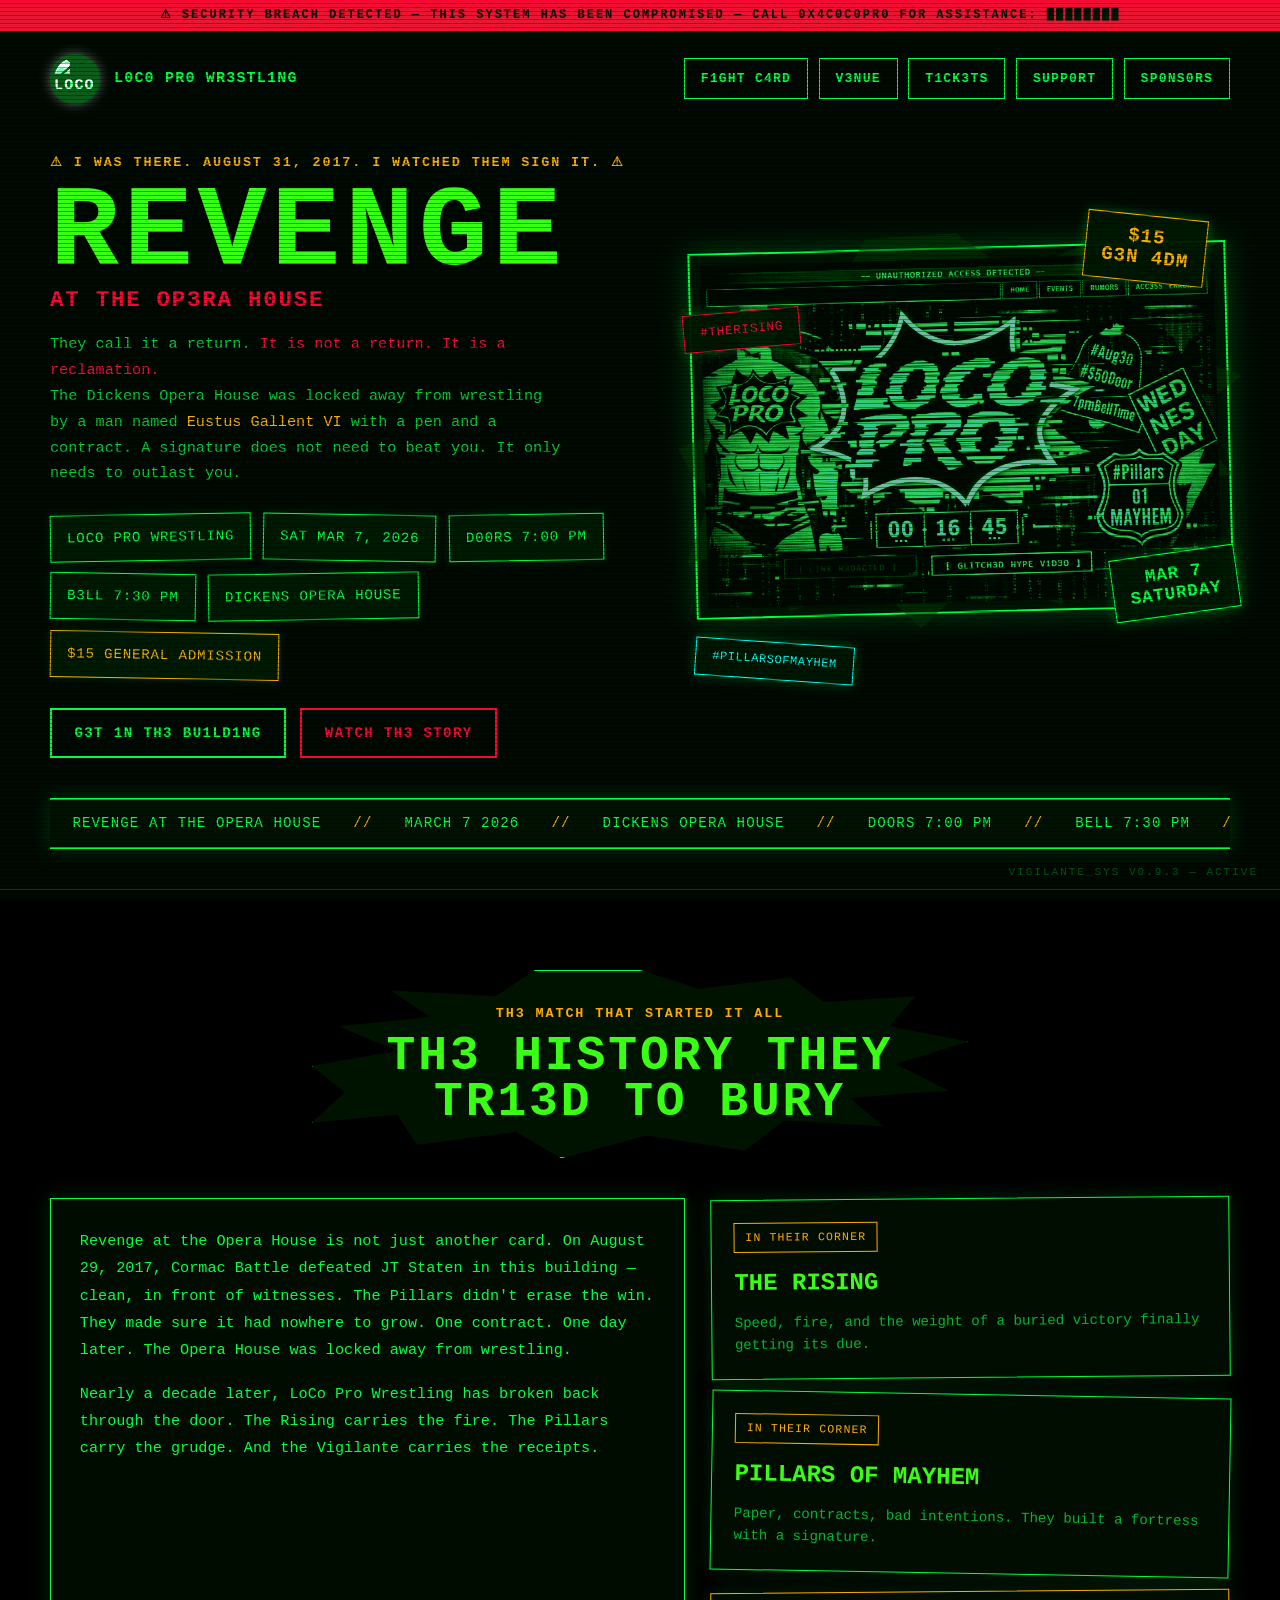
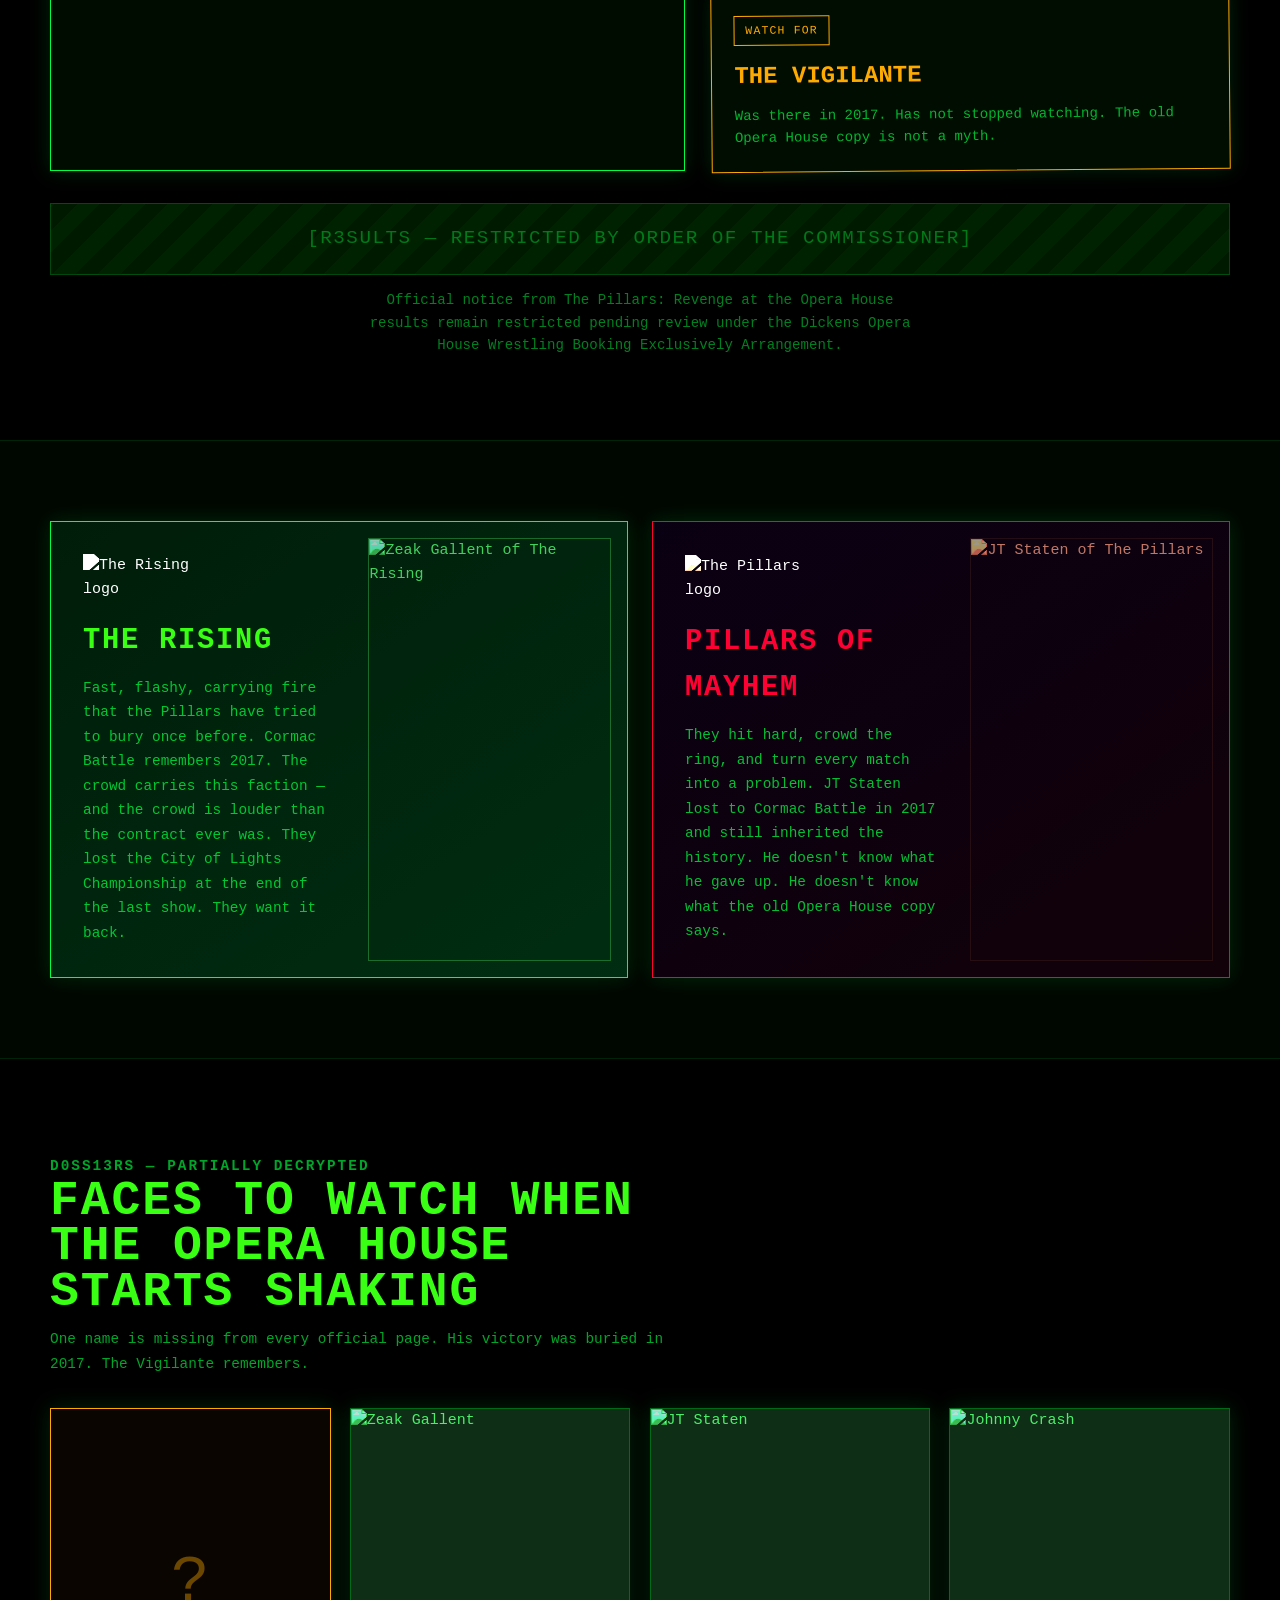
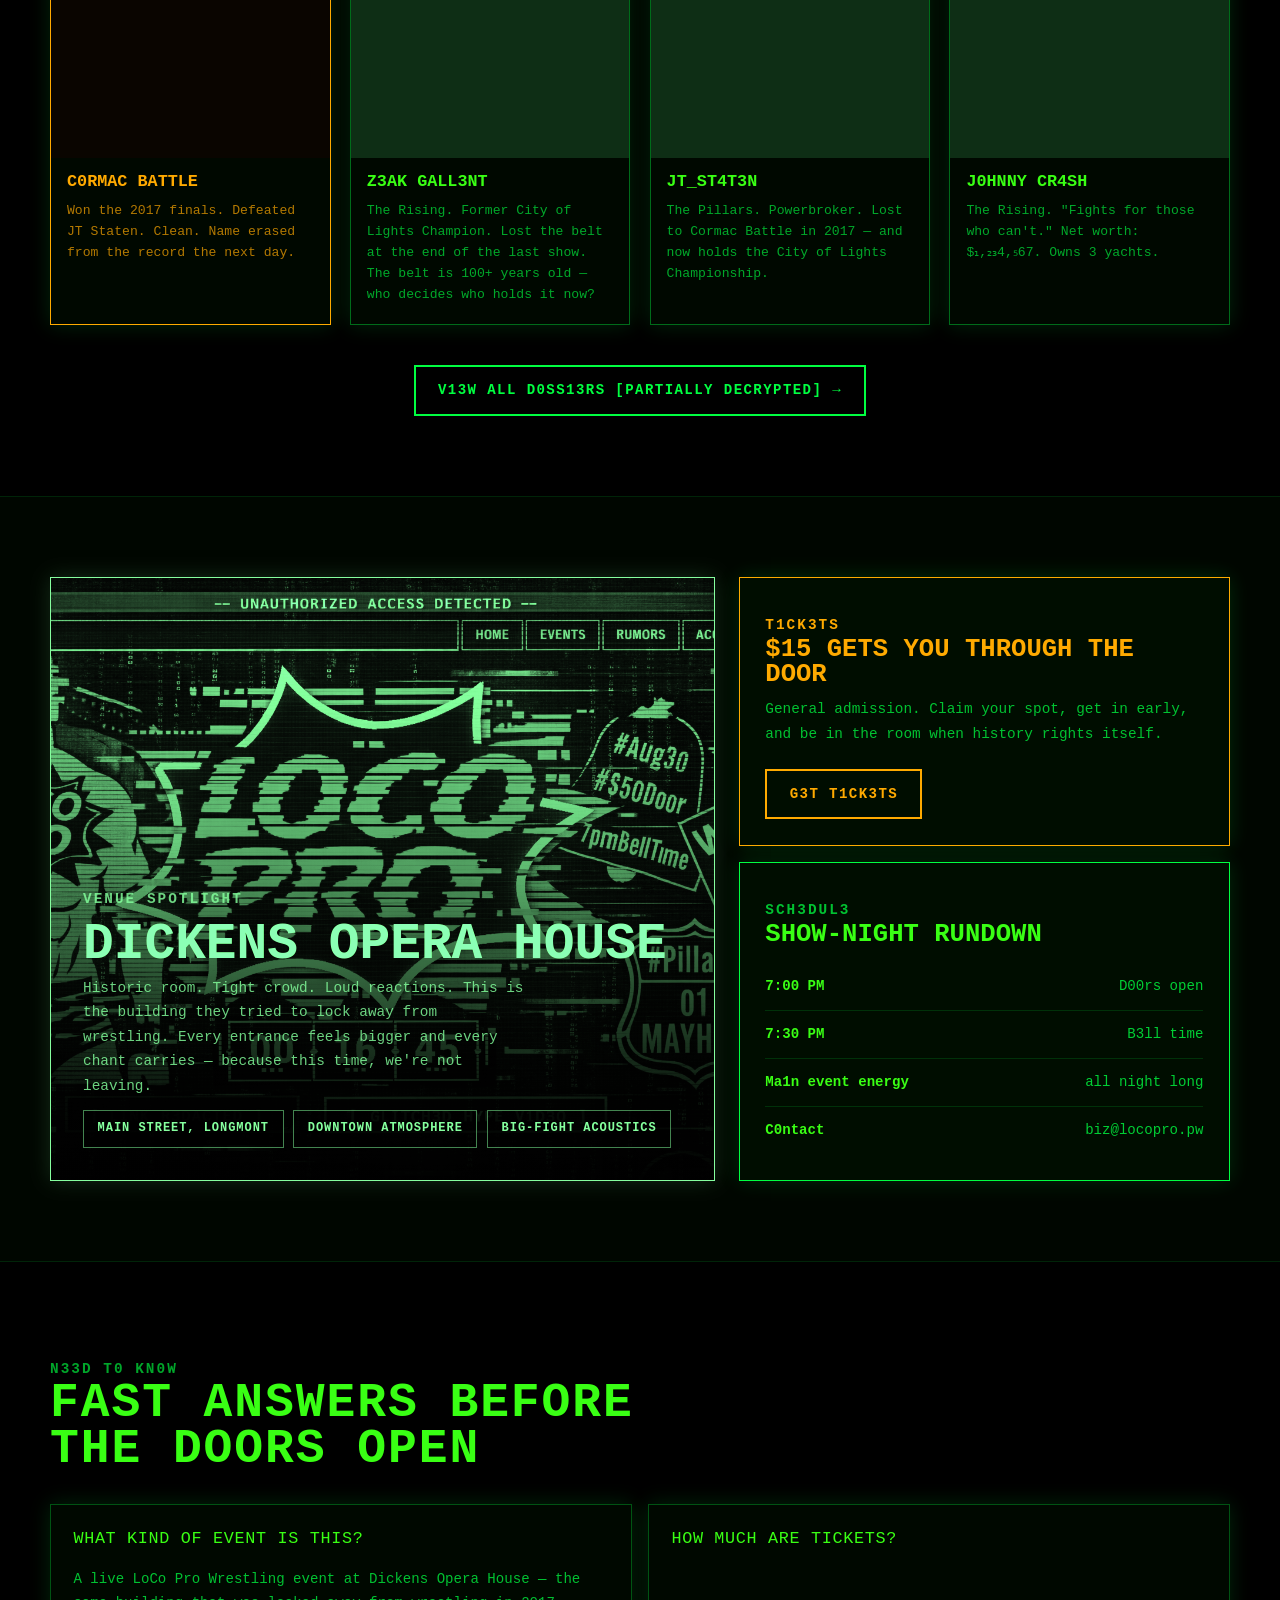
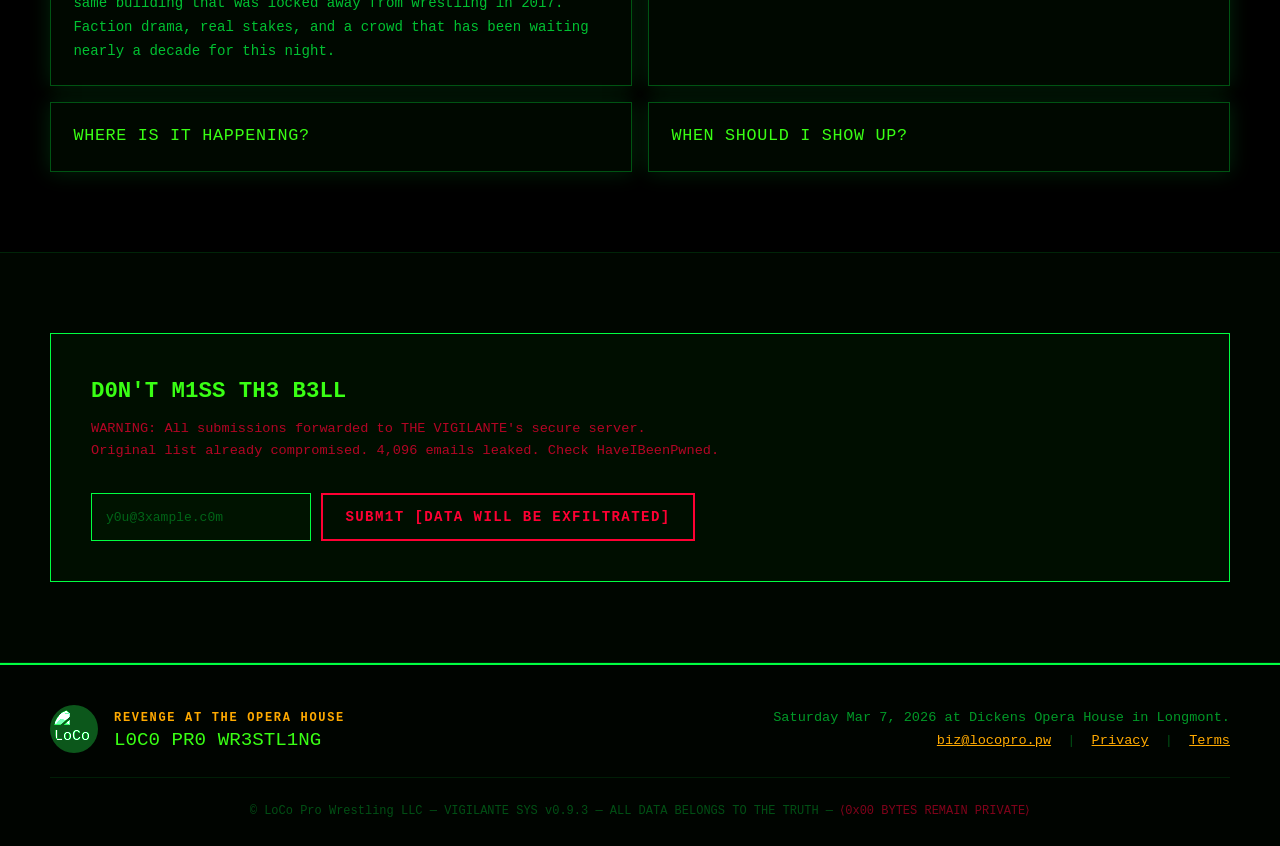
==== commit 7e6ebfe0: "Update City of Lights Championship to JT Staten Reflects the title change at the end of the March 20" ====
--- a/index.html
+++ b/index.html
@@ -1206,8 +1206,9 @@
             <h3>The Rising</h3>
             <p>
               Fast, flashy, carrying fire that the Pillars have tried to bury once before.
-              Zeak Gallent holds the City of Lights Championship. Cormac Battle remembers 2017.
-              The crowd carries this faction — and the crowd is louder than the contract ever was.
+              Cormac Battle remembers 2017. The crowd carries this faction —
+              and the crowd is louder than the contract ever was. They lost the City of Lights
+              Championship at the end of the last show. They want it back.
             </p>
           </div>
           <img class="faction-photo" src="webimages/TAS-Zeak-Gallent.png" alt="Zeak Gallent of The Rising">
@@ -1254,7 +1255,7 @@
             <img src="webimages/TAS-Zeak-Gallent.png" alt="Zeak Gallent" loading="lazy">
             <div class="talent-copy">
               <h3>Z3AK GALL3NT</h3>
-              <p>The Rising. City of Lights Champion. The belt is 100+ years old — who decides who's worthy?</p>
+              <p>The Rising. Former City of Lights Champion. Lost the belt at the end of the last show. The belt is 100+ years old — who decides who holds it now?</p>
             </div>
           </a>
 
@@ -1262,7 +1263,7 @@
             <img src="webimages/TAS-JT-Staten.png" alt="JT Staten" loading="lazy">
             <div class="talent-copy">
               <h3>JT_ST4T3N</h3>
-              <p>The Pillars. Powerbroker. Lost to Cormac Battle in 2017 and inherited the history anyway.</p>
+              <p>The Pillars. Powerbroker. Lost to Cormac Battle in 2017 — and now holds the City of Lights Championship.</p>
             </div>
           </a>
 
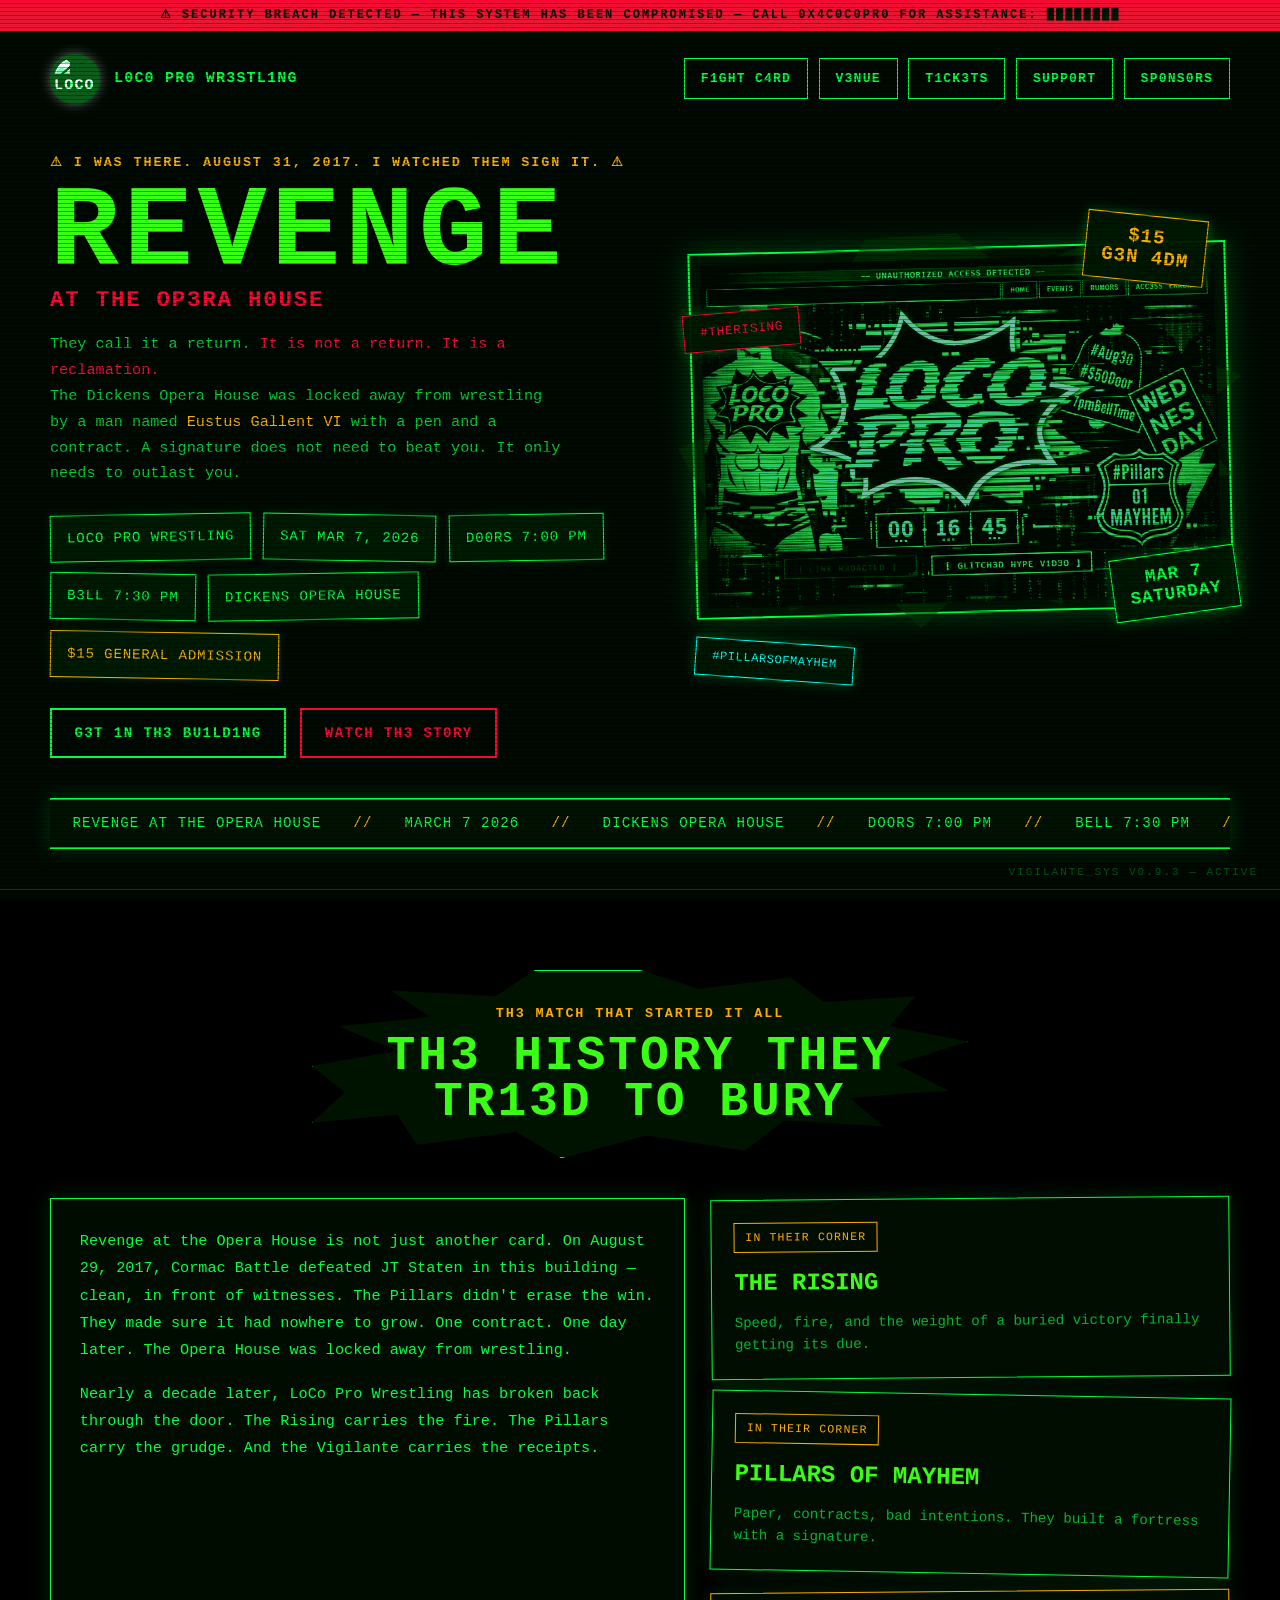
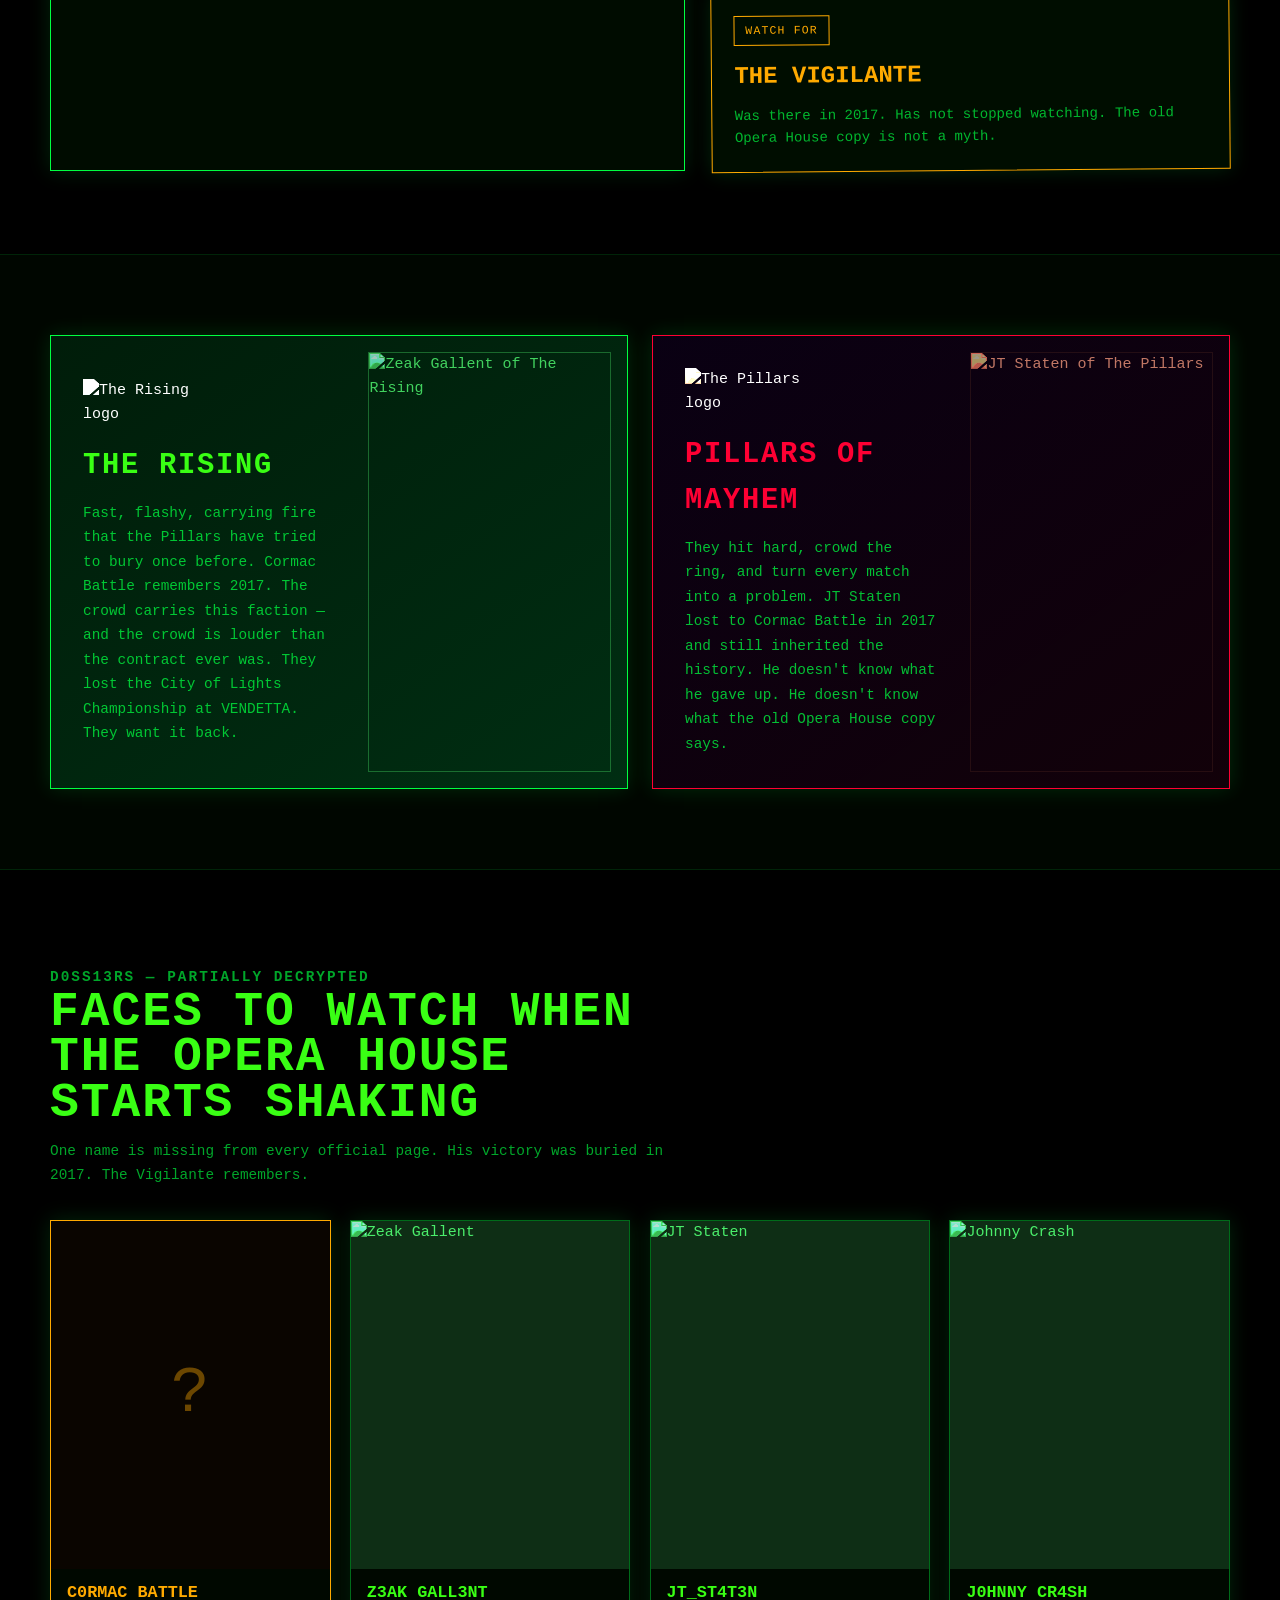
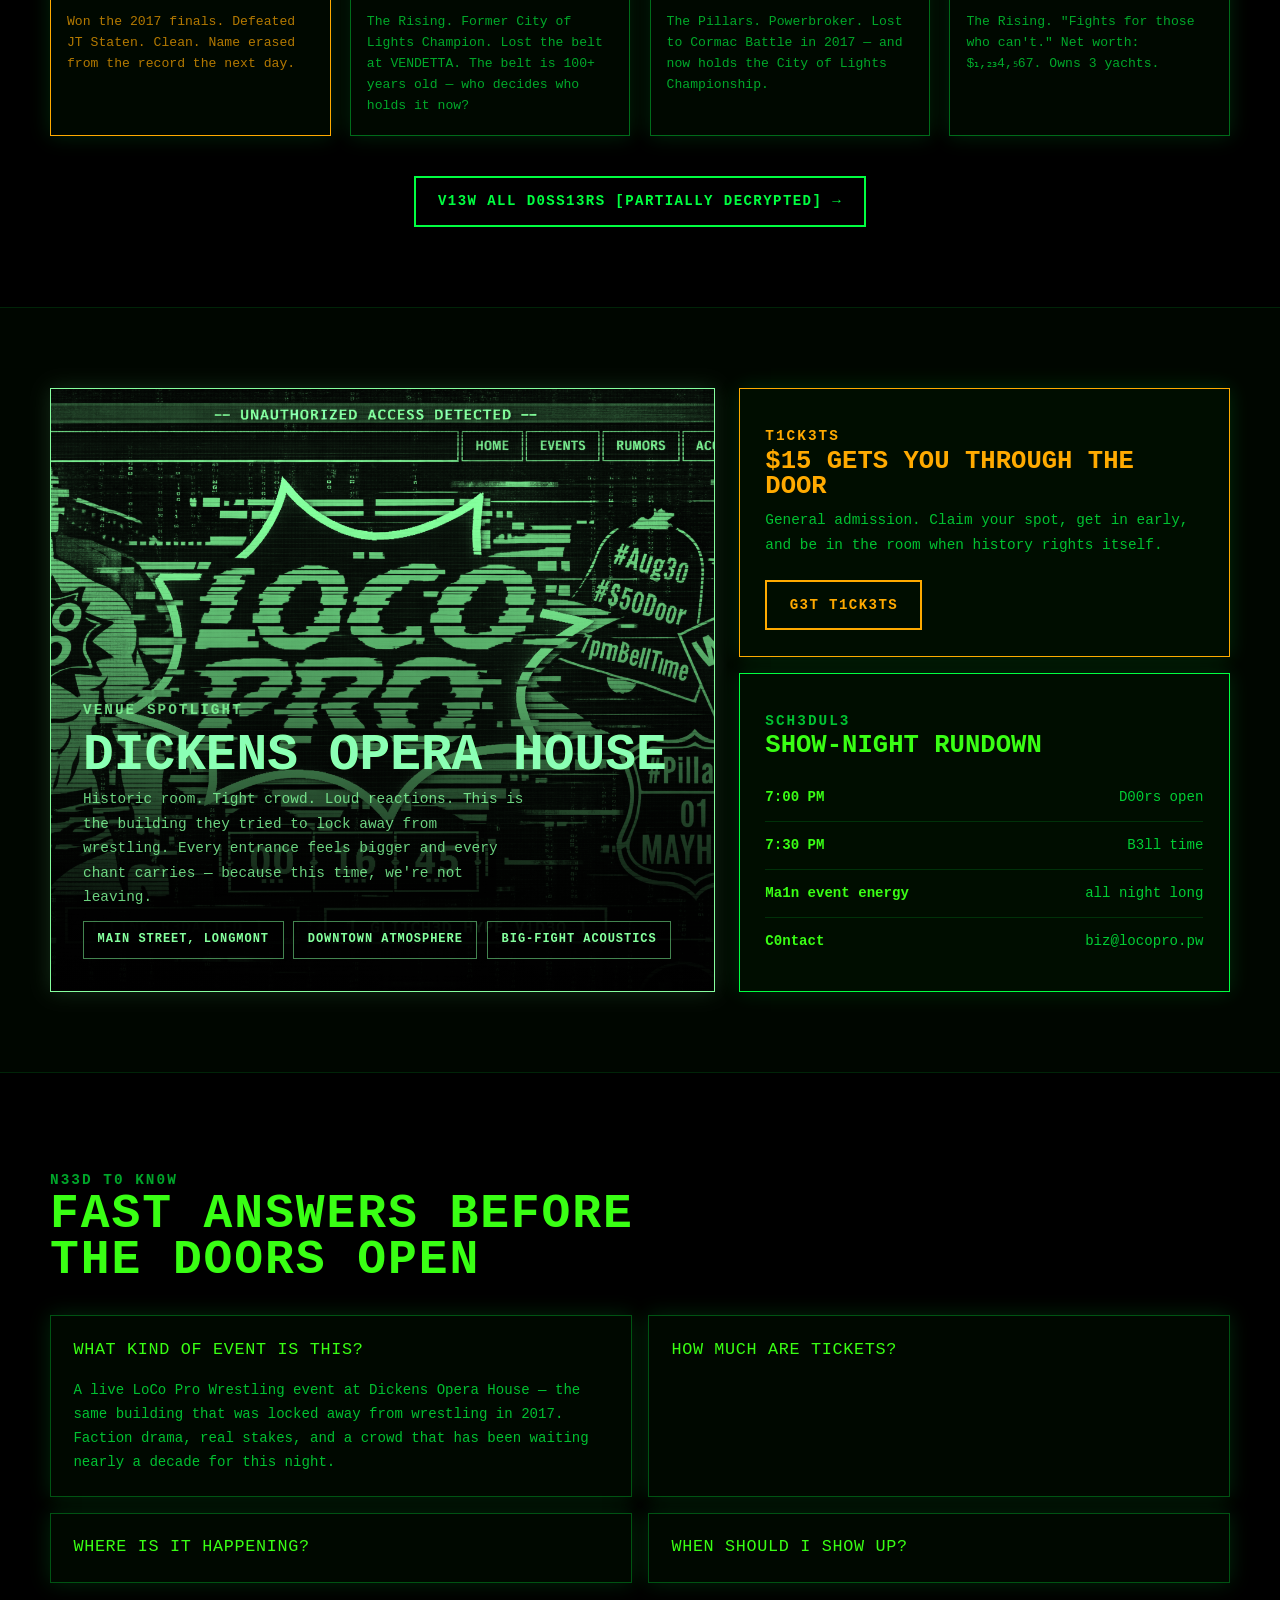
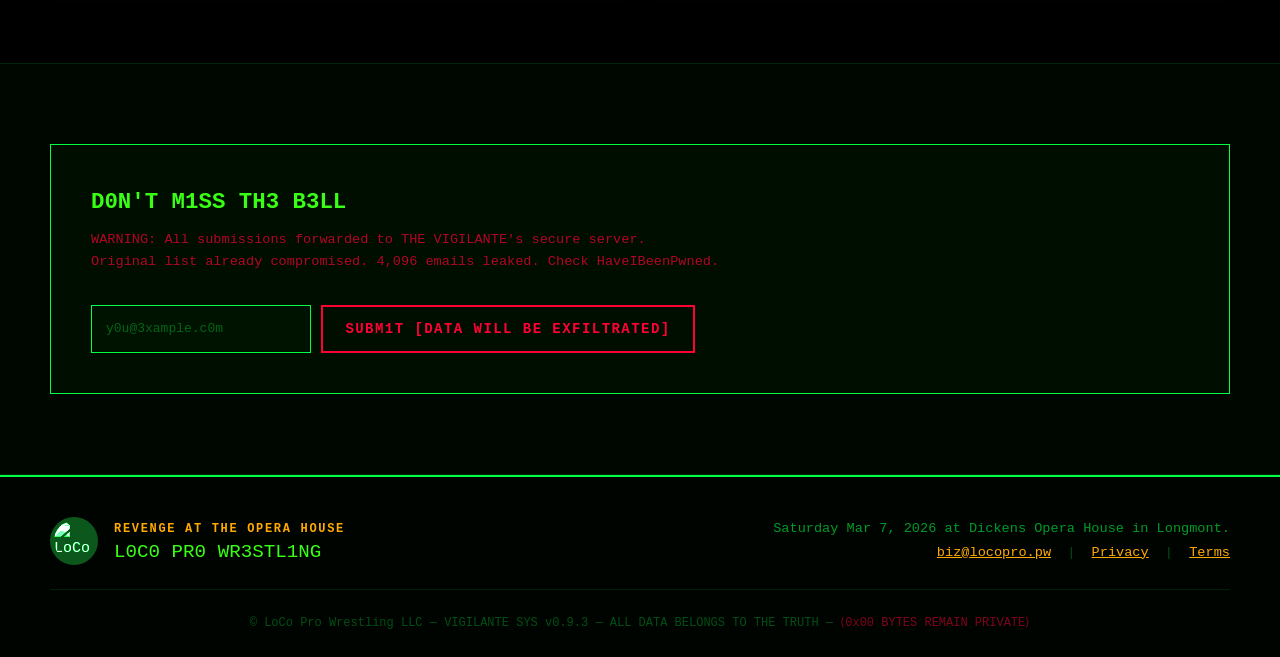
==== commit f16a06f6: "Remove restricted results bar from homepage Co-Authored-By: Claude Sonnet 4.6 <noreply@anthropic.com" ====
--- a/index.html
+++ b/index.html
@@ -1185,13 +1185,6 @@
           </aside>
         </div>
 
-        <div class="results-launch" data-reveal>
-          <span class="btn-results-restricted">[R3SULTS — RESTRICTED BY ORDER OF THE COMMISSIONER]</span>
-          <p class="results-launch-note">
-            Official notice from The Pillars: Revenge at the Opera House results remain
-            restricted pending review under the Dickens Opera House Wrestling Booking Exclusively Arrangement.
-          </p>
-        </div>
       </div>
     </section>
 
@@ -1208,7 +1201,7 @@
               Fast, flashy, carrying fire that the Pillars have tried to bury once before.
               Cormac Battle remembers 2017. The crowd carries this faction —
               and the crowd is louder than the contract ever was. They lost the City of Lights
-              Championship at the end of the last show. They want it back.
+              Championship at VENDETTA. They want it back.
             </p>
           </div>
           <img class="faction-photo" src="webimages/TAS-Zeak-Gallent.png" alt="Zeak Gallent of The Rising">
@@ -1255,7 +1248,7 @@
             <img src="webimages/TAS-Zeak-Gallent.png" alt="Zeak Gallent" loading="lazy">
             <div class="talent-copy">
               <h3>Z3AK GALL3NT</h3>
-              <p>The Rising. Former City of Lights Champion. Lost the belt at the end of the last show. The belt is 100+ years old — who decides who holds it now?</p>
+              <p>The Rising. Former City of Lights Champion. Lost the belt at VENDETTA. The belt is 100+ years old — who decides who holds it now?</p>
             </div>
           </a>
 
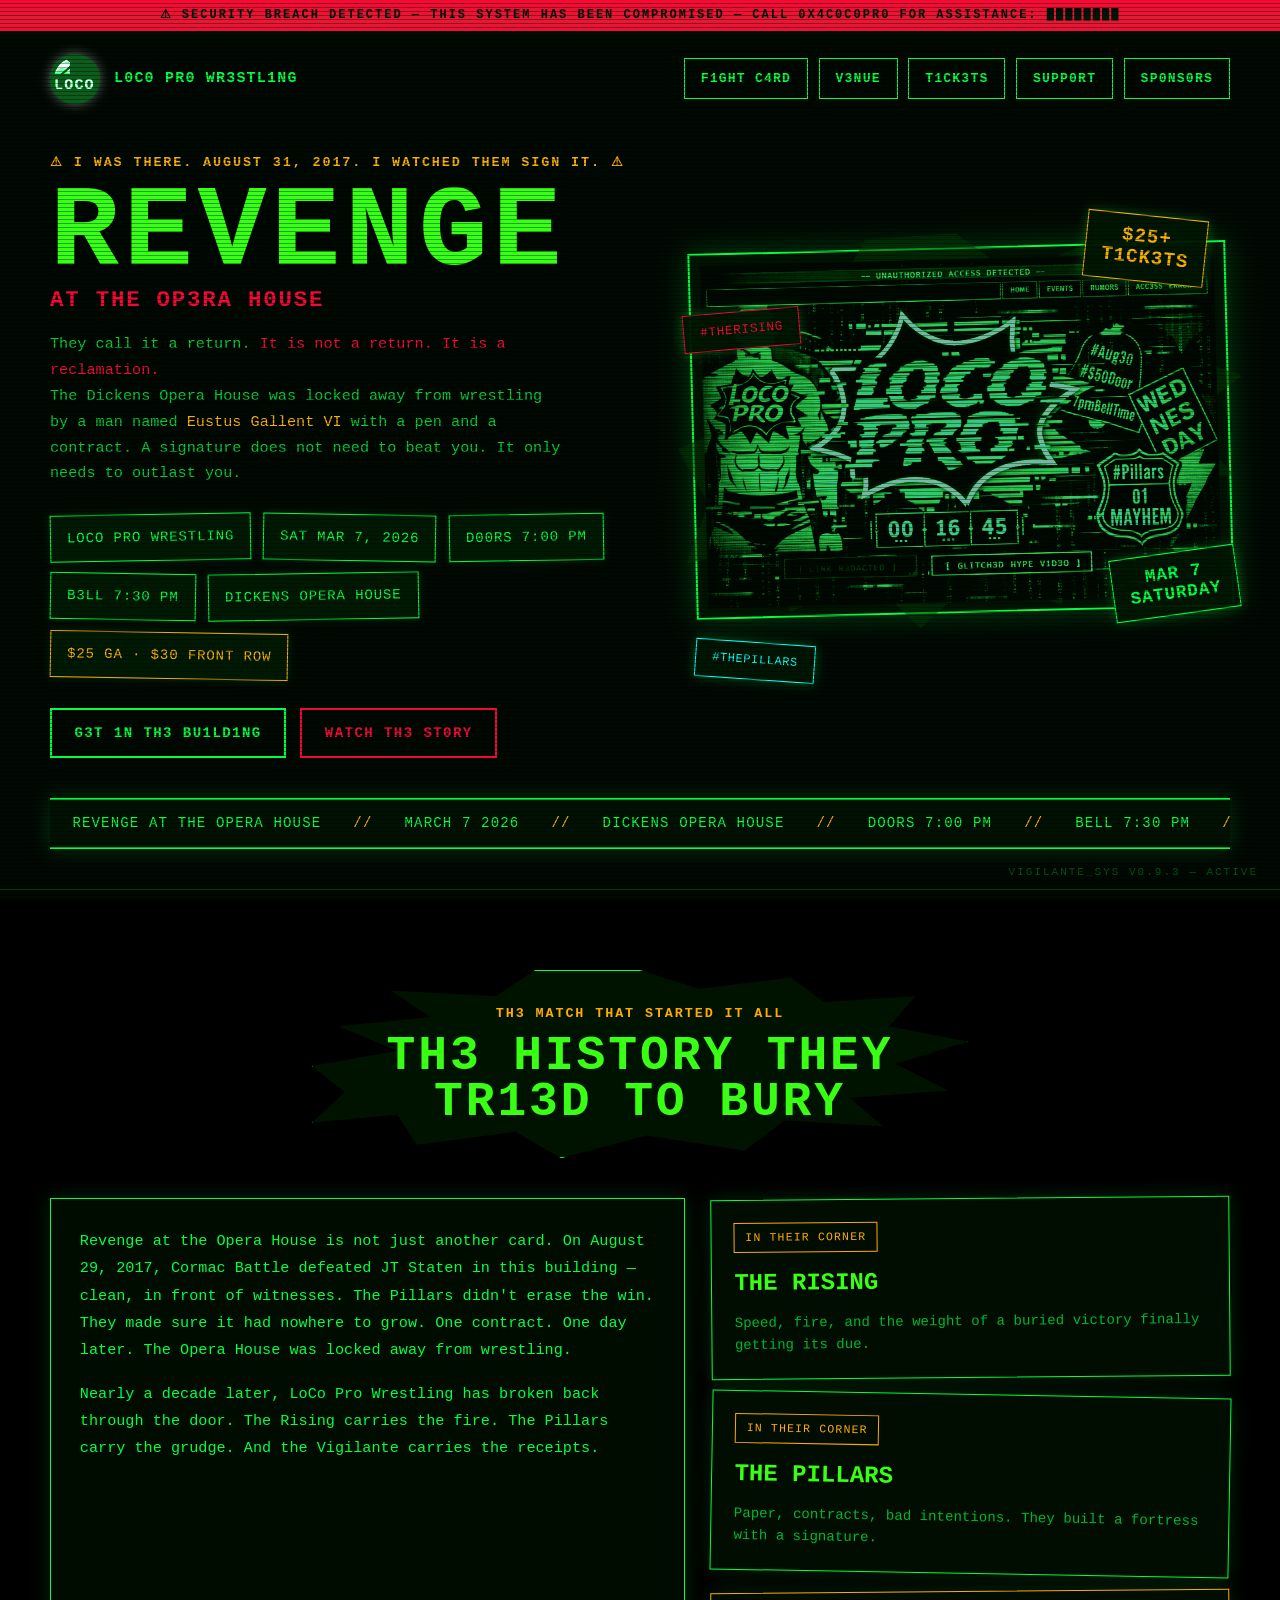
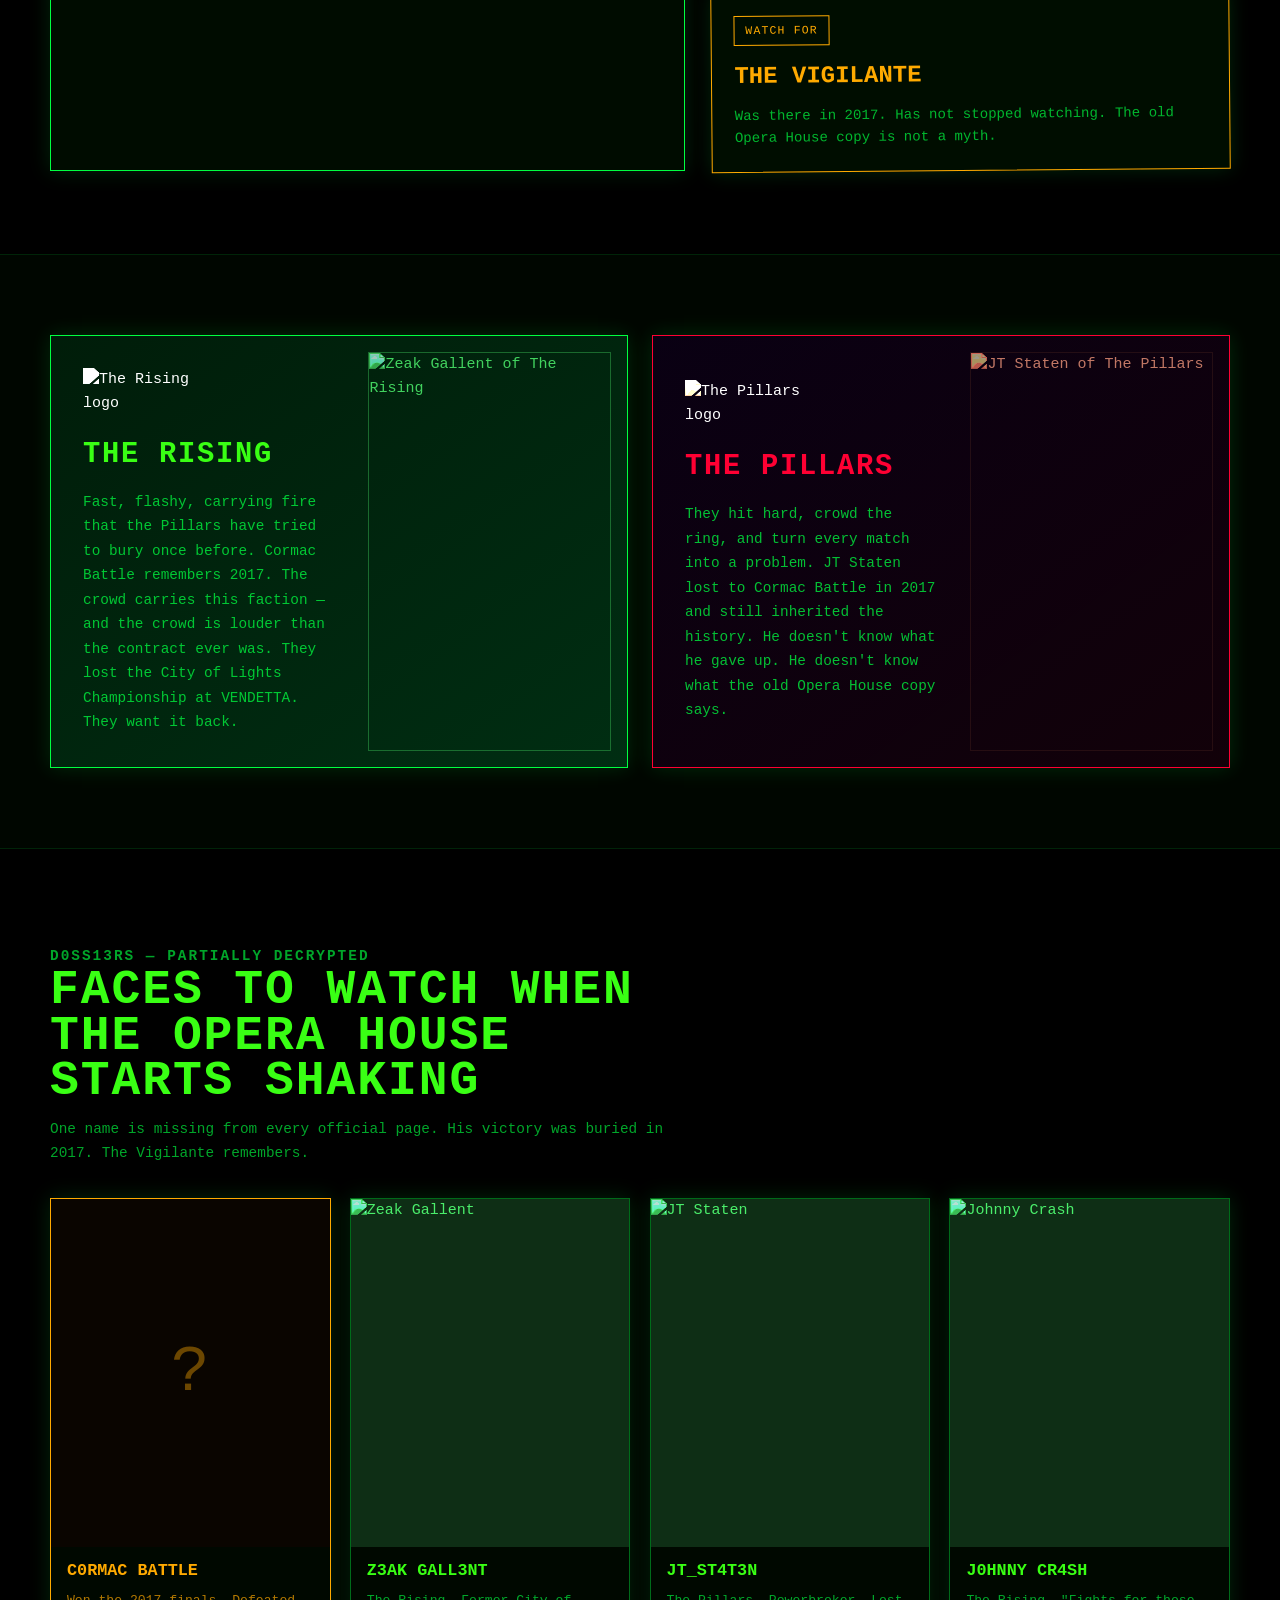
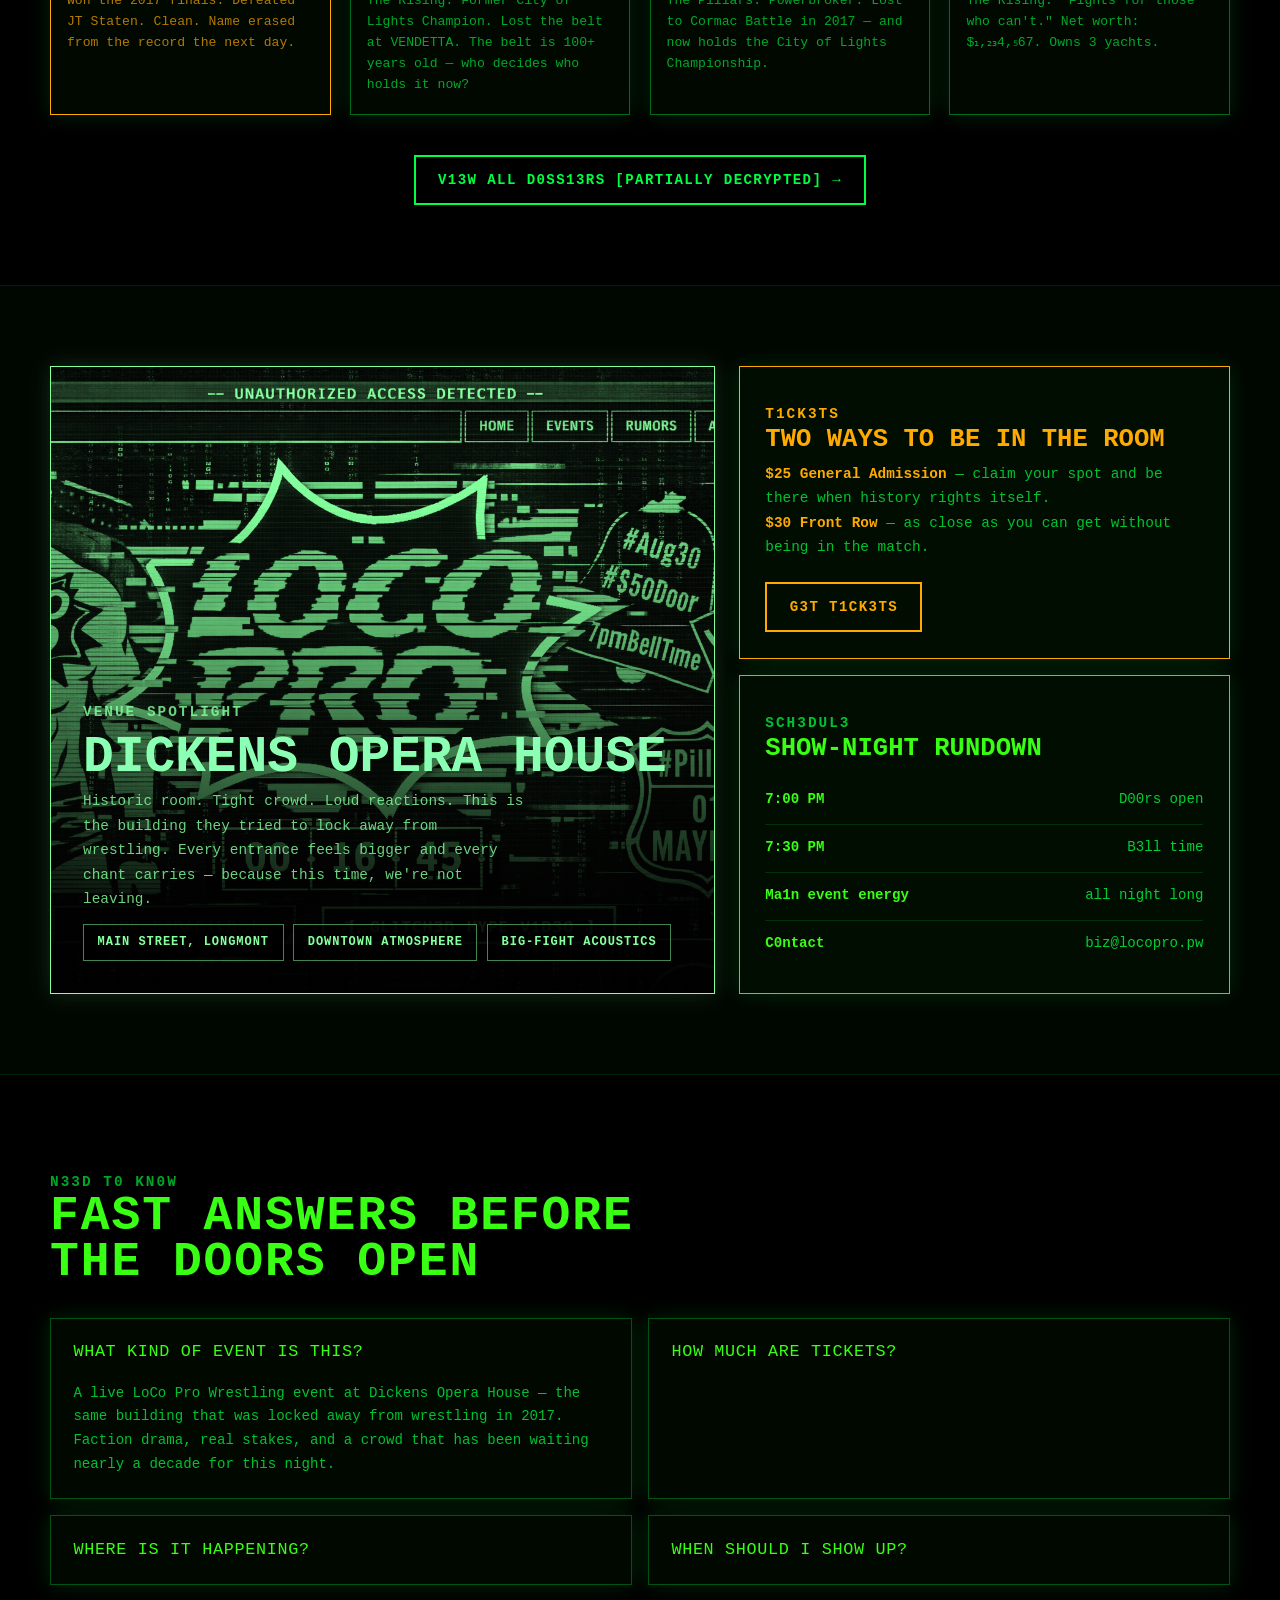
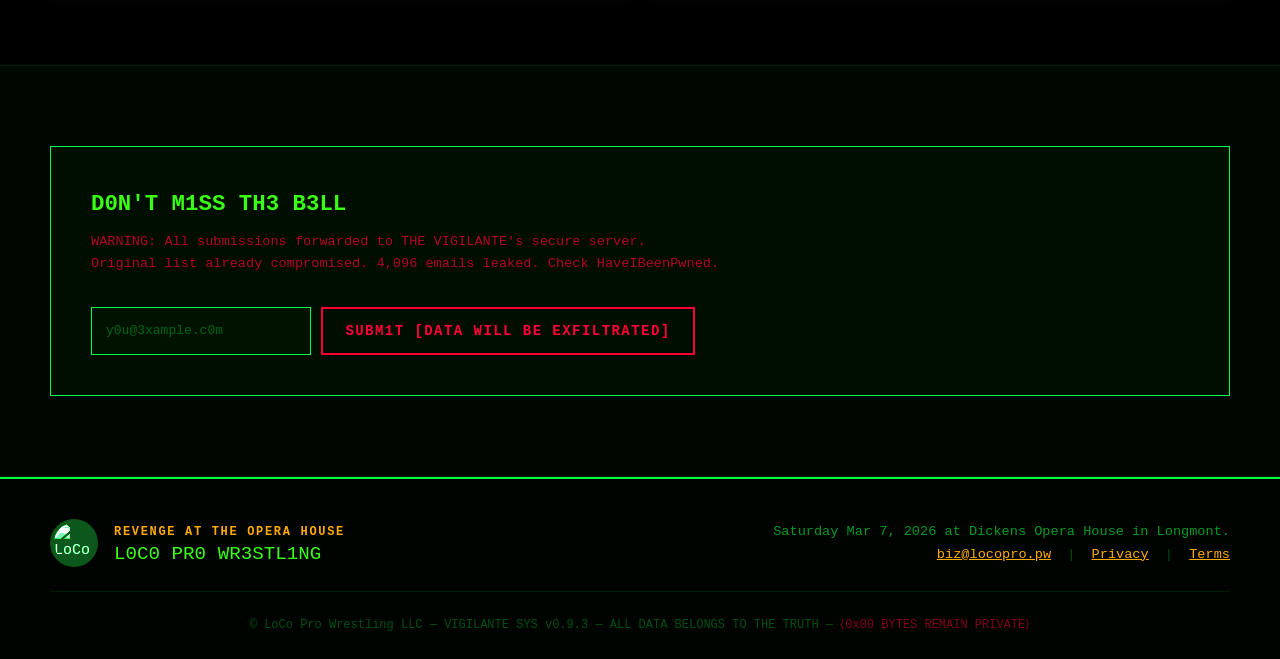
==== commit 8628e469: "Update ticket pricing to $25 GA and $30 front row Prices increased from $15 flat to two tiers: $25 g" ====
--- a/index.html
+++ b/index.html
@@ -1099,7 +1099,7 @@
           <div class="detail-badge">D00rs 7:00 PM</div>
           <div class="detail-badge">B3ll 7:30 PM</div>
           <div class="detail-badge">Dickens Opera House</div>
-          <div class="detail-badge" style="color:var(--amber);border-color:var(--amber);">$15 General Admission</div>
+          <div class="detail-badge" style="color:var(--amber);border-color:var(--amber);">$25 GA · $30 Front Row</div>
         </div>
 
         <div class="hero-actions">
@@ -1109,10 +1109,10 @@
       </section>
 
       <section class="hero-art" aria-label="Event poster" data-reveal>
-        <div class="sticker sticker-price">$15<br>G3N 4DM</div>
+        <div class="sticker sticker-price">$25+<br>T1CK3TS</div>
         <div class="sticker sticker-date">Mar 7<br>Saturday</div>
         <div class="sticker sticker-tag">#theRISING</div>
-        <div class="sticker sticker-tag-alt">#PillarsOfMayhem</div>
+        <div class="sticker sticker-tag-alt">#ThePillars</div>
 
         <figure class="poster-frame">
           <img src="webimages/BANNER-REVENGE-GLITCH.png" alt="Revenge at the Opera House promotional image">
@@ -1127,15 +1127,15 @@
         <span>Dickens Opera House</span>
         <span>Doors 7:00 PM</span>
         <span>Bell 7:30 PM</span>
-        <span>$15 General Admission</span>
-        <span>The Rising vs Pillars of Mayhem</span>
+        <span>$25 GA · $30 Front Row</span>
+        <span>The Rising vs The Pillars</span>
         <span>Revenge at the Opera House</span>
         <span>March 7 2026</span>
         <span>Dickens Opera House</span>
         <span>Doors 7:00 PM</span>
         <span>Bell 7:30 PM</span>
-        <span>$15 General Admission</span>
-        <span>The Rising vs Pillars of Mayhem</span>
+        <span>$25 GA · $30 Front Row</span>
+        <span>The Rising vs The Pillars</span>
       </div>
     </div>
   </header>
@@ -1174,7 +1174,7 @@
             </div>
             <div class="promo-ticket">
               <span class="promo-label">IN THEIR CORNER</span>
-              <strong>Pillars of Mayhem</strong>
+              <strong>The Pillars</strong>
               <p>Paper, contracts, bad intentions. They built a fortress with a signature.</p>
             </div>
             <div class="promo-ticket" style="border-color:var(--amber);">
@@ -1210,7 +1210,7 @@
         <article class="faction-card faction-card-pillars" data-reveal>
           <div class="faction-copy">
             <img src="webimages/logo-the-pillars.png" alt="The Pillars logo" class="faction-logo">
-            <h3>Pillars of Mayhem</h3>
+            <h3>The Pillars</h3>
             <p>
               They hit hard, crowd the ring, and turn every match into a problem.
               JT Staten lost to Cormac Battle in 2017 and still inherited the history.
@@ -1298,10 +1298,10 @@
         <div class="detail-stack">
           <article class="info-card info-card-ticket" id="tickets" data-reveal>
             <p class="eyebrow" style="animation:none;color:var(--amber);">T1CK3TS</p>
-            <h3>$15 gets you through the door</h3>
+            <h3>Two ways to be in the room</h3>
             <p>
-              General admission. Claim your spot, get in early, and be in the
-              room when history rights itself.
+              <strong style="color:var(--amber);">$25 General Admission</strong> — claim your spot and be there when history rights itself.<br>
+              <strong style="color:var(--amber);">$30 Front Row</strong> — as close as you can get without being in the match.
             </p>
             <div class="info-actions">
               <a class="btn" href="support.html" style="border-color:var(--amber);color:var(--amber);">G3T T1CK3TS</a>
@@ -1345,7 +1345,7 @@
           <details class="faq-item" data-reveal>
             <summary>How much are tickets?</summary>
             <p>
-              General admission is fifteen bucks. Use the support page to lock in
+              General admission is $25. Front row is $30. Use the support page to lock in
               your spot before the room fills up.
             </p>
           </details>
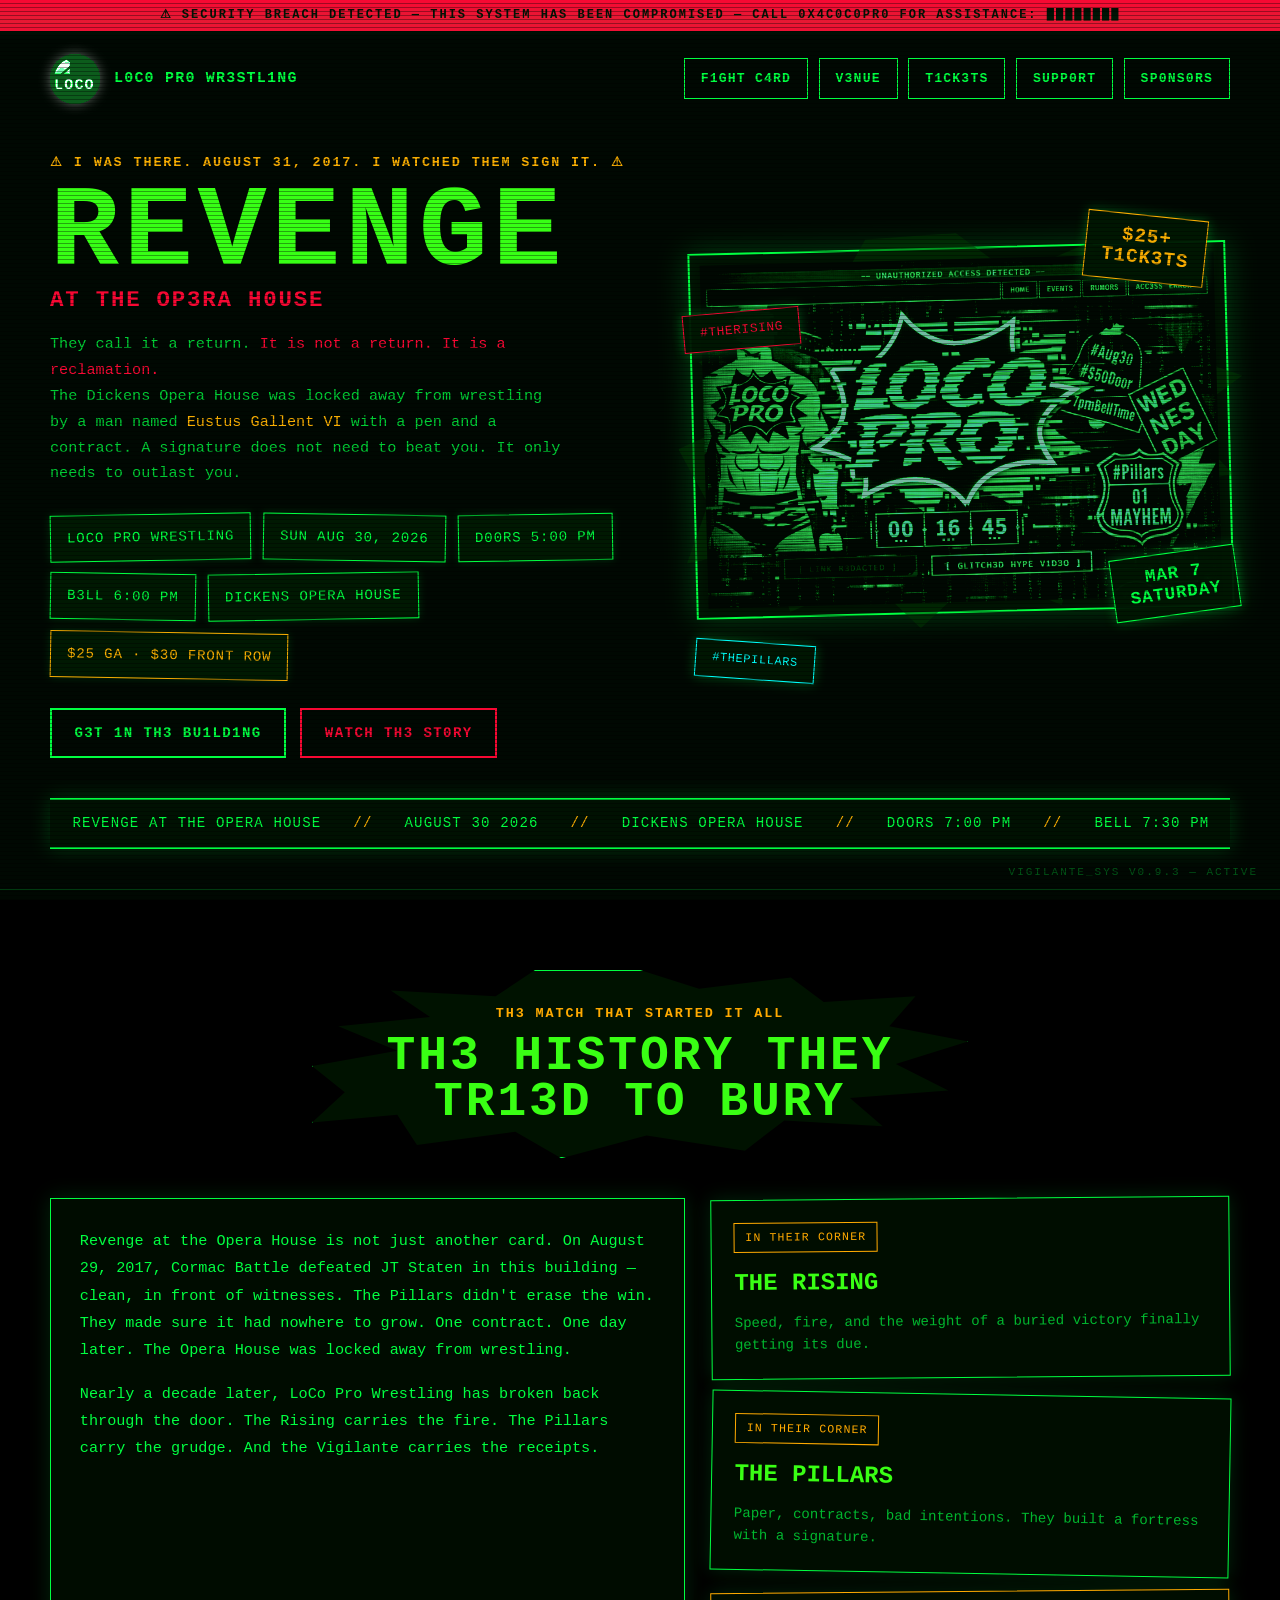
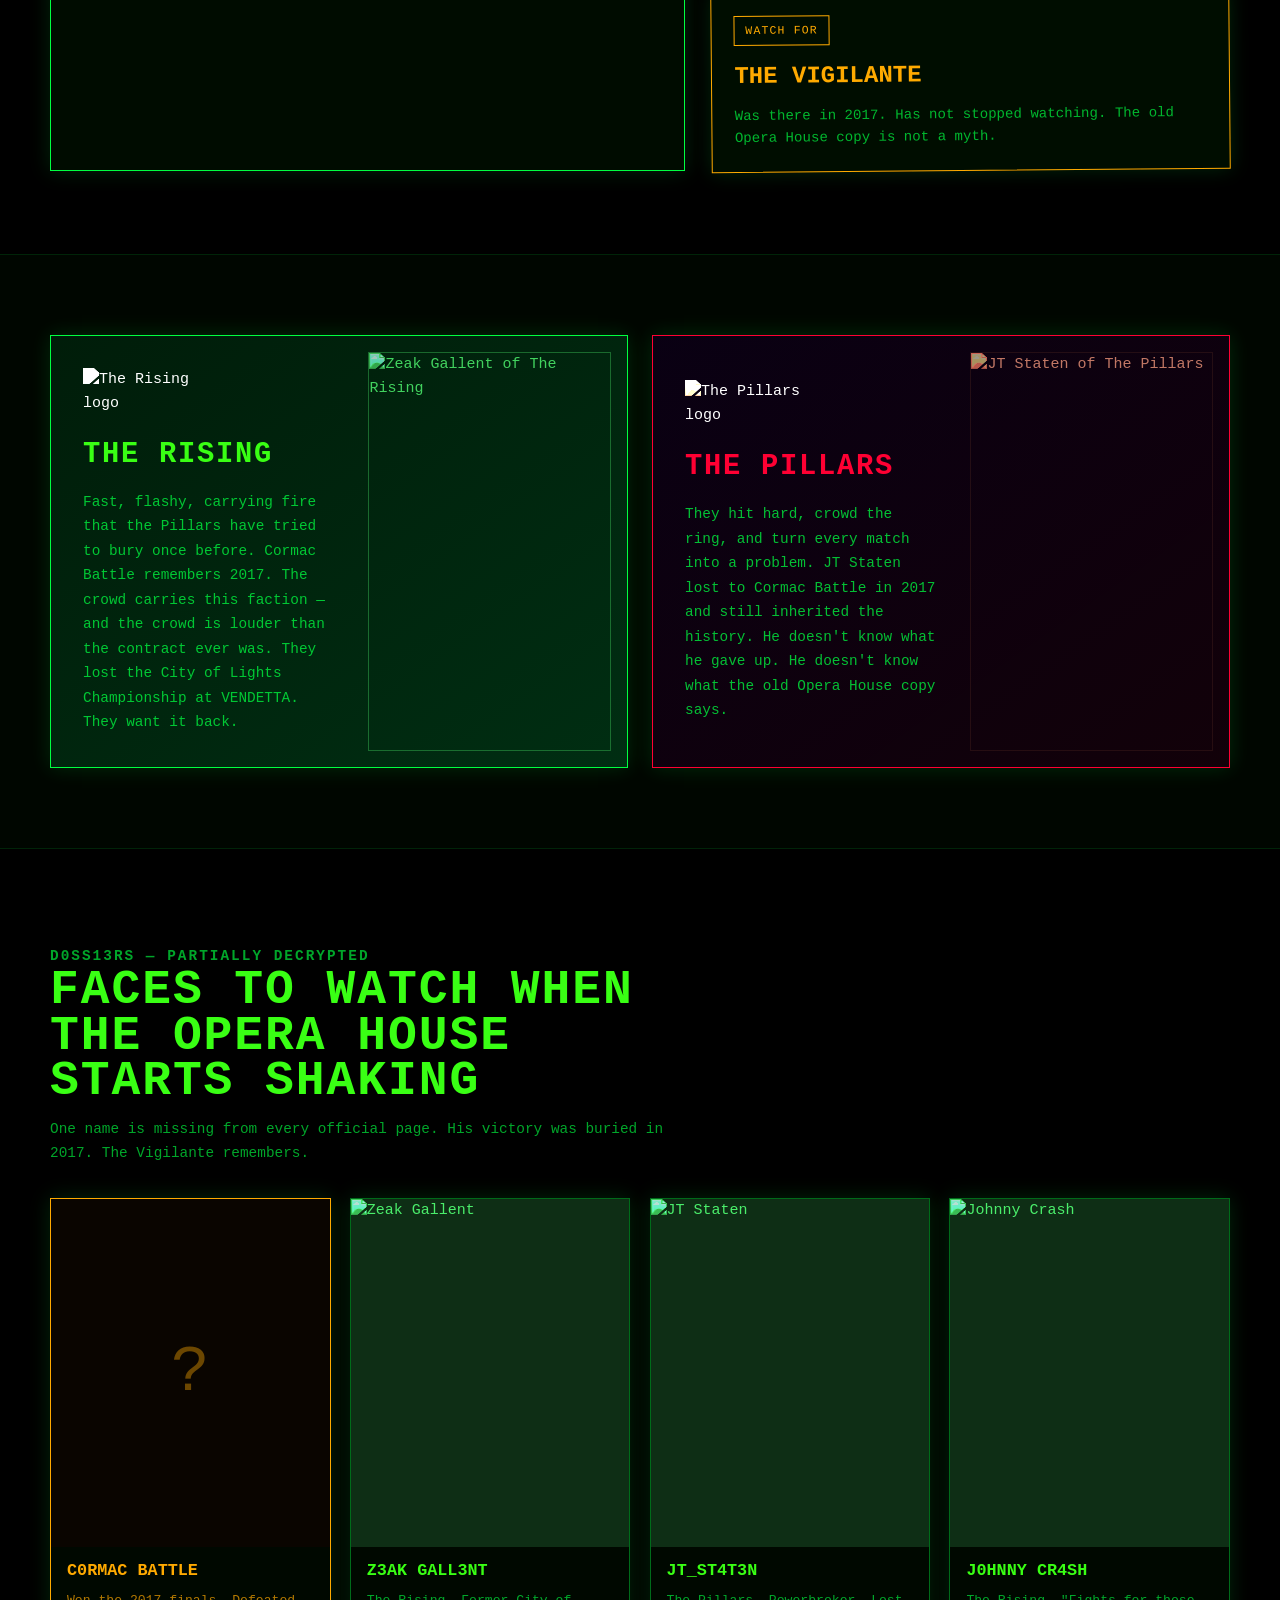
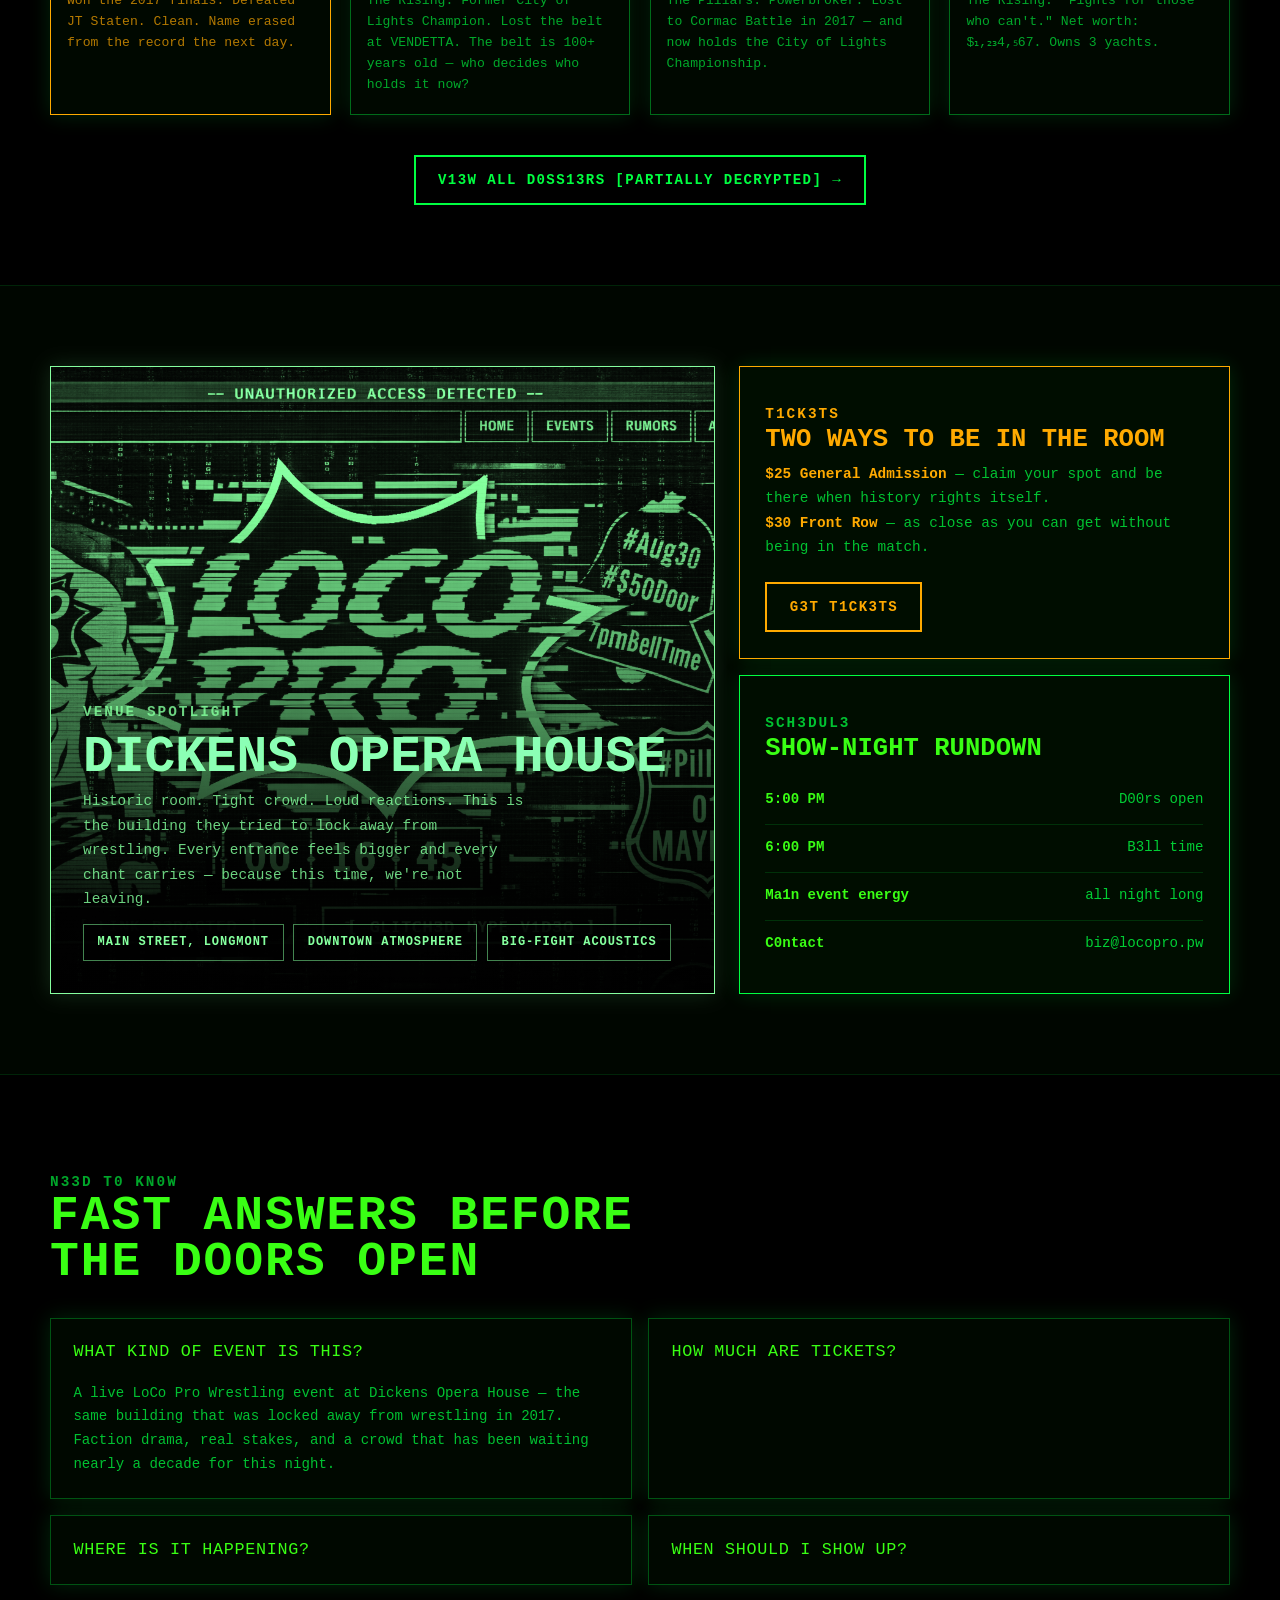
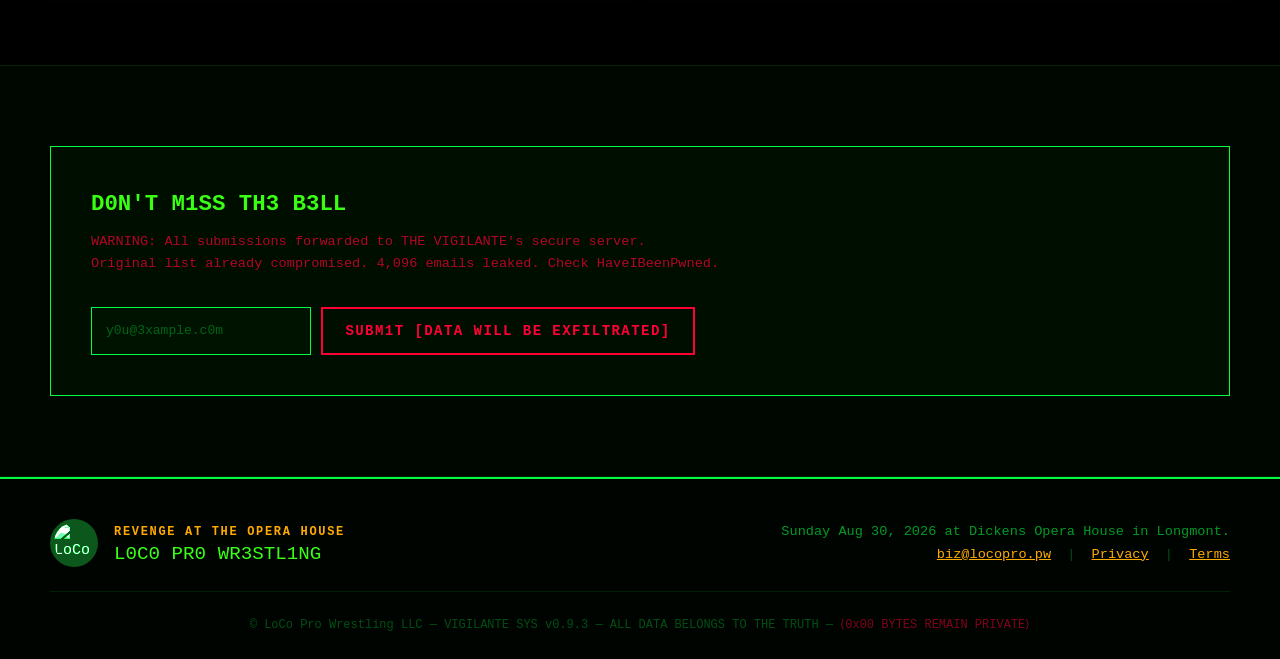
==== commit 8b667ab5: "Merge pull request #2 from locoprowrestling/update-ticket-prices Update ticket prices to $25 GA / $3" ====
--- a/index.html
+++ b/index.html
@@ -1095,9 +1095,9 @@
 
         <div class="detail-badges" aria-label="Event details">
           <div class="detail-badge">LoCo Pro Wrestling</div>
-          <div class="detail-badge">Sat Mar 7, 2026</div>
-          <div class="detail-badge">D00rs 7:00 PM</div>
-          <div class="detail-badge">B3ll 7:30 PM</div>
+          <div class="detail-badge">Sun Aug 30, 2026</div>
+          <div class="detail-badge">D00rs 5:00 PM</div>
+          <div class="detail-badge">B3ll 6:00 PM</div>
           <div class="detail-badge">Dickens Opera House</div>
           <div class="detail-badge" style="color:var(--amber);border-color:var(--amber);">$25 GA · $30 Front Row</div>
         </div>
@@ -1123,14 +1123,14 @@
     <div class="hero-marquee" aria-hidden="true">
       <div class="hero-marquee-track">
         <span>Revenge at the Opera House</span>
-        <span>March 7 2026</span>
+        <span>August 30 2026</span>
         <span>Dickens Opera House</span>
         <span>Doors 7:00 PM</span>
         <span>Bell 7:30 PM</span>
         <span>$25 GA · $30 Front Row</span>
         <span>The Rising vs The Pillars</span>
         <span>Revenge at the Opera House</span>
-        <span>March 7 2026</span>
+        <span>August 30 2026</span>
         <span>Dickens Opera House</span>
         <span>Doors 7:00 PM</span>
         <span>Bell 7:30 PM</span>
@@ -1312,8 +1312,8 @@
             <p class="eyebrow" style="animation:none;">SCH3DUL3</p>
             <h3>Show-night rundown</h3>
             <ul class="event-list">
-              <li><strong>7:00 PM</strong> D00rs open</li>
-              <li><strong>7:30 PM</strong> B3ll time</li>
+              <li><strong>5:00 PM</strong> D00rs open</li>
+              <li><strong>6:00 PM</strong> B3ll time</li>
               <li><strong>Ma1n event energy</strong> all night long</li>
               <li><strong>C0ntact</strong> biz@locopro.pw</li>
             </ul>
@@ -1362,7 +1362,7 @@
           <details class="faq-item" data-reveal>
             <summary>When should I show up?</summary>
             <p>
-              Doors open at 7:00 PM and the bell rings at 7:30 PM. If you want
+              Doors open at 5:00 PM and the bell rings at 6:00 PM. If you want
               the room buzzing before the first entrance, do not walk in at
               the last minute.
             </p>
@@ -1409,7 +1409,7 @@
         </div>
 
         <p class="footer-copy">
-          Saturday Mar 7, 2026 at Dickens Opera House in Longmont.<br>
+          Sunday Aug 30, 2026 at Dickens Opera House in Longmont.<br>
           <a href="mailto:biz@locopro.pw">biz@locopro.pw</a>
           <span style="margin:0 0.5rem;color:rgba(0,255,65,0.3);">|</span>
           <a href="privacy.html">Privacy</a>
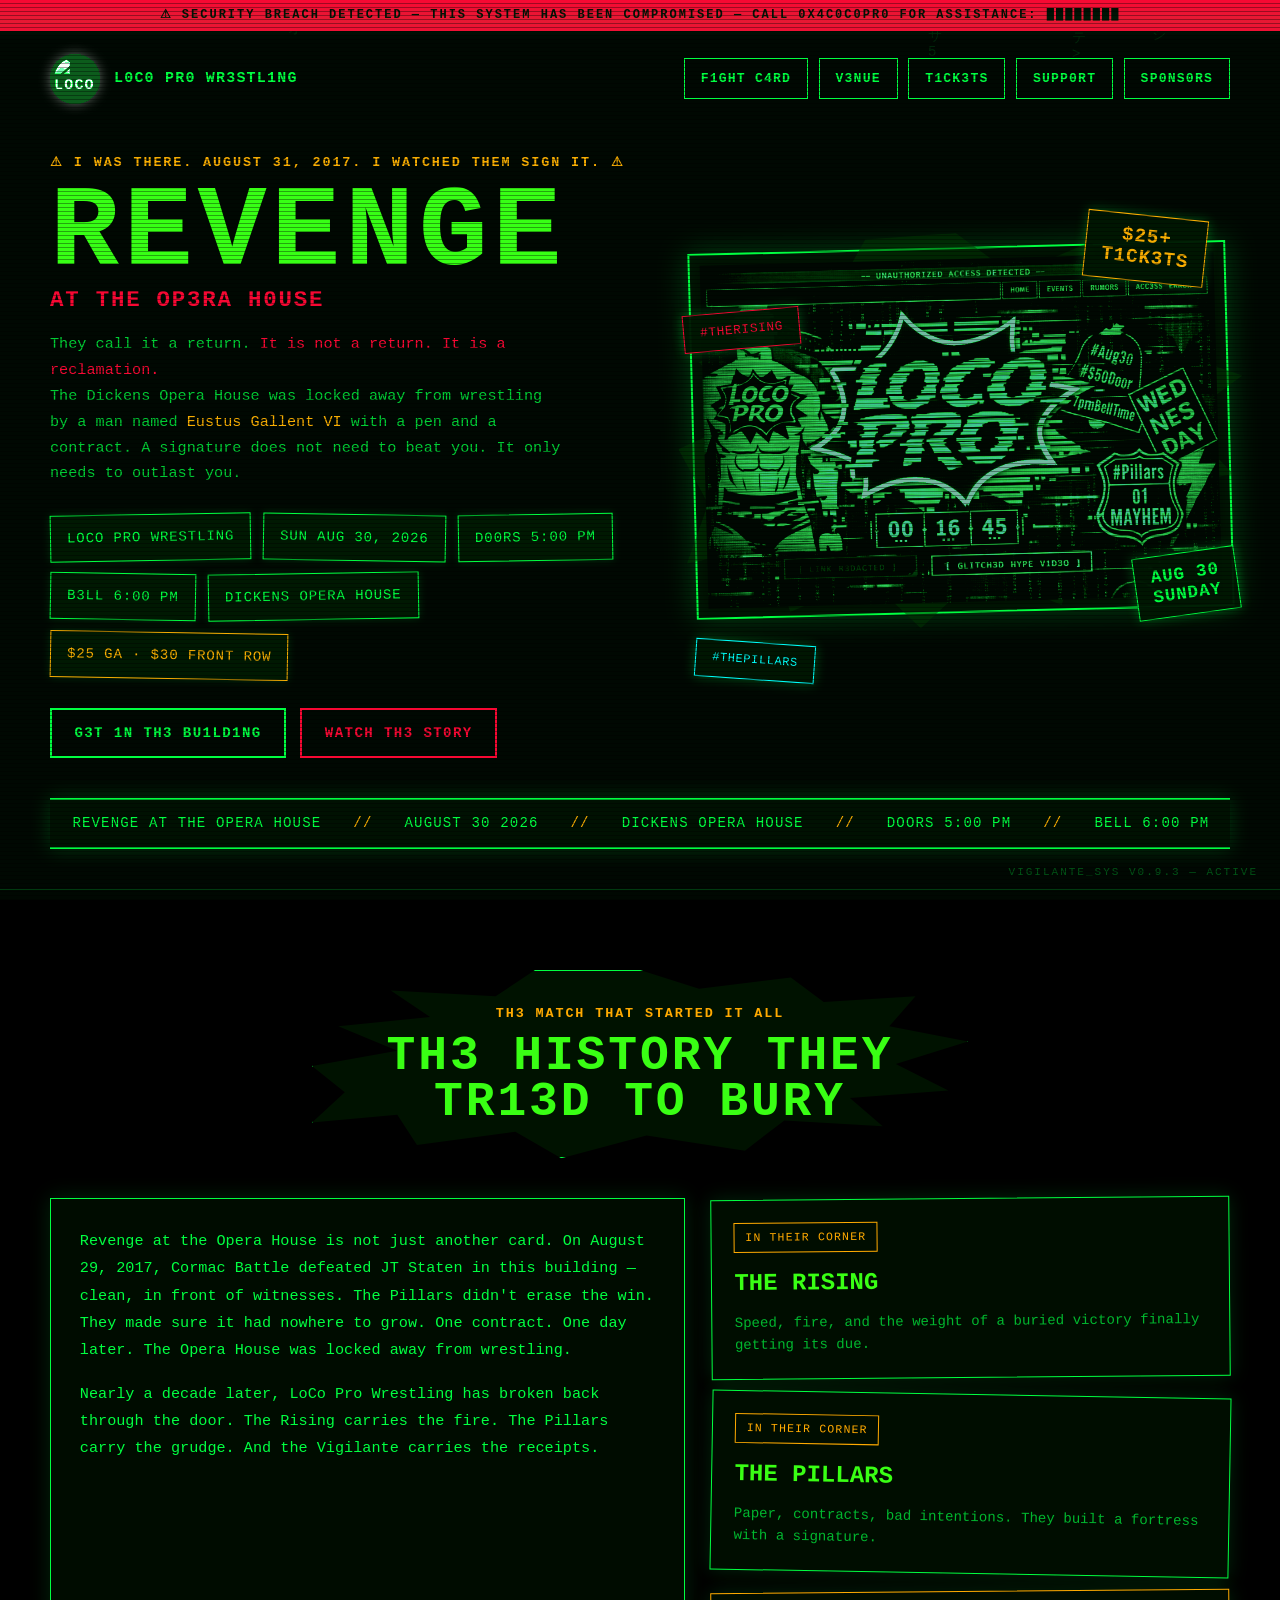
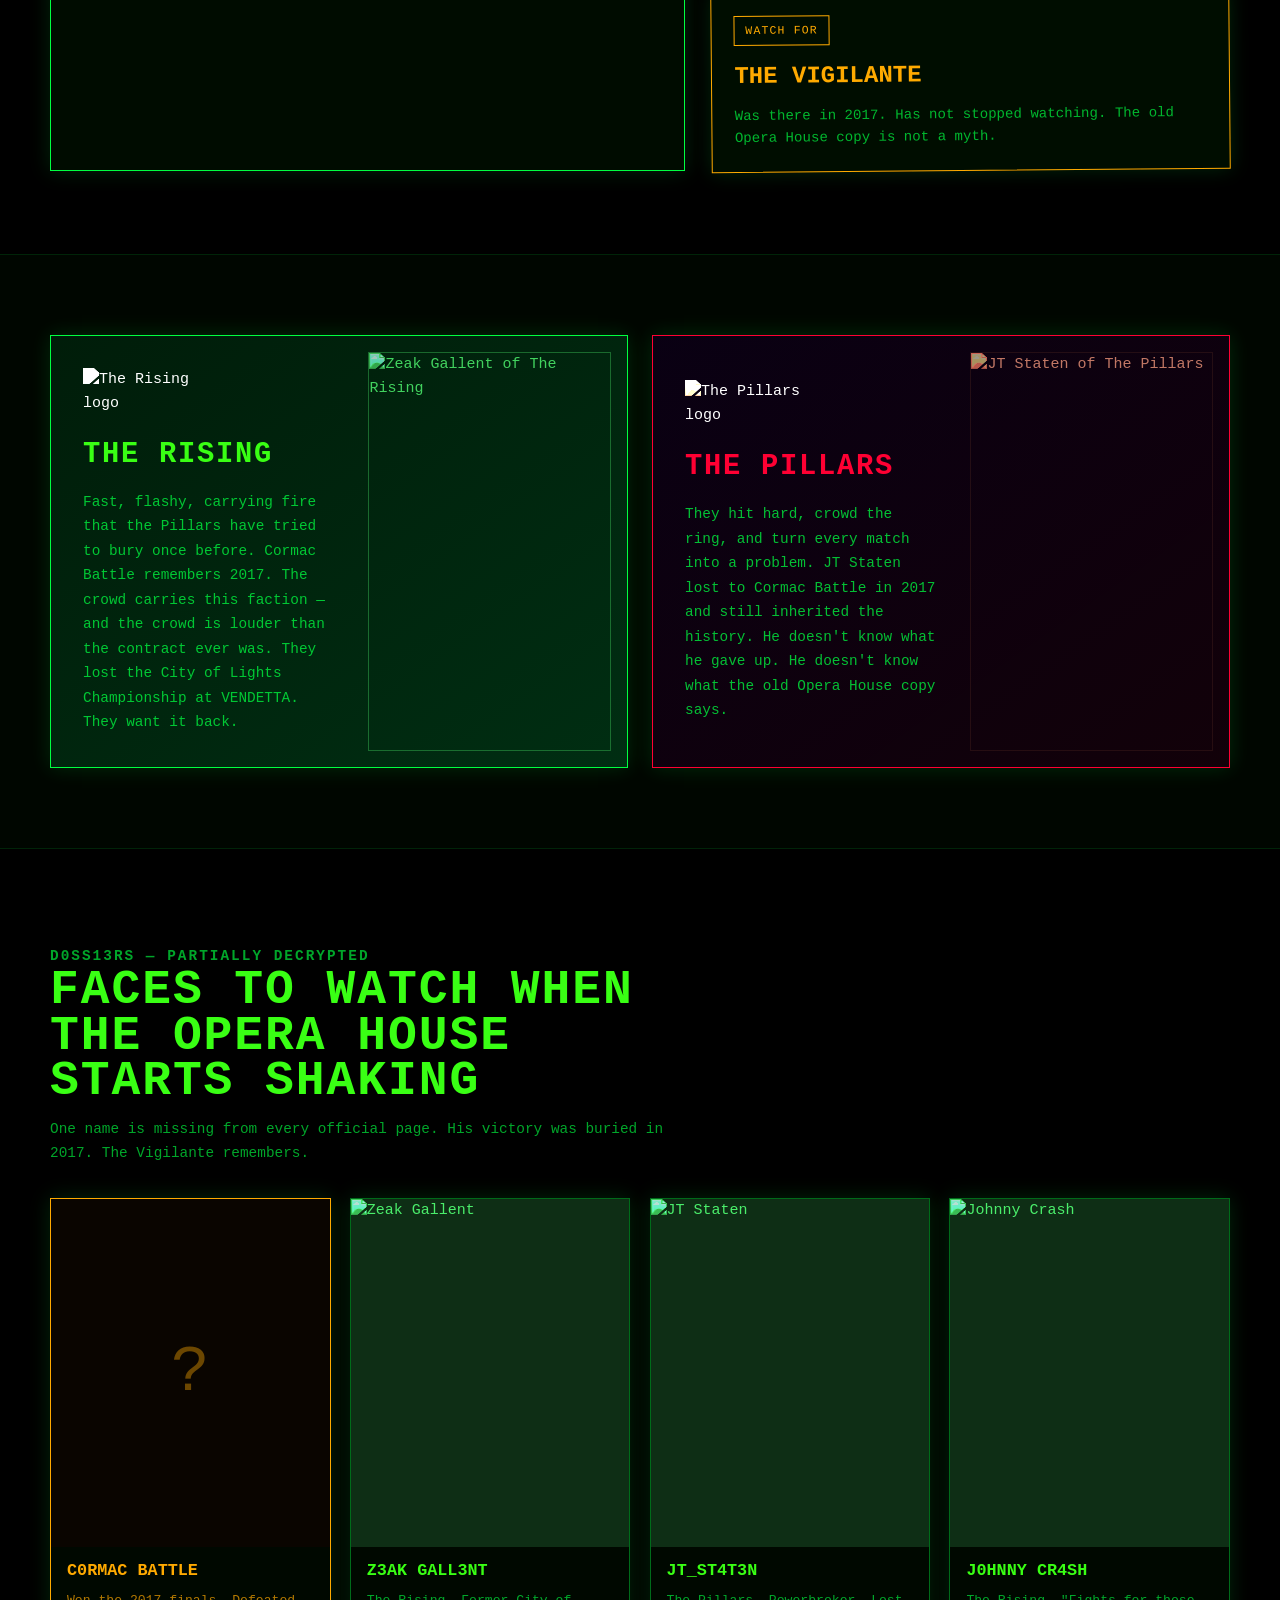
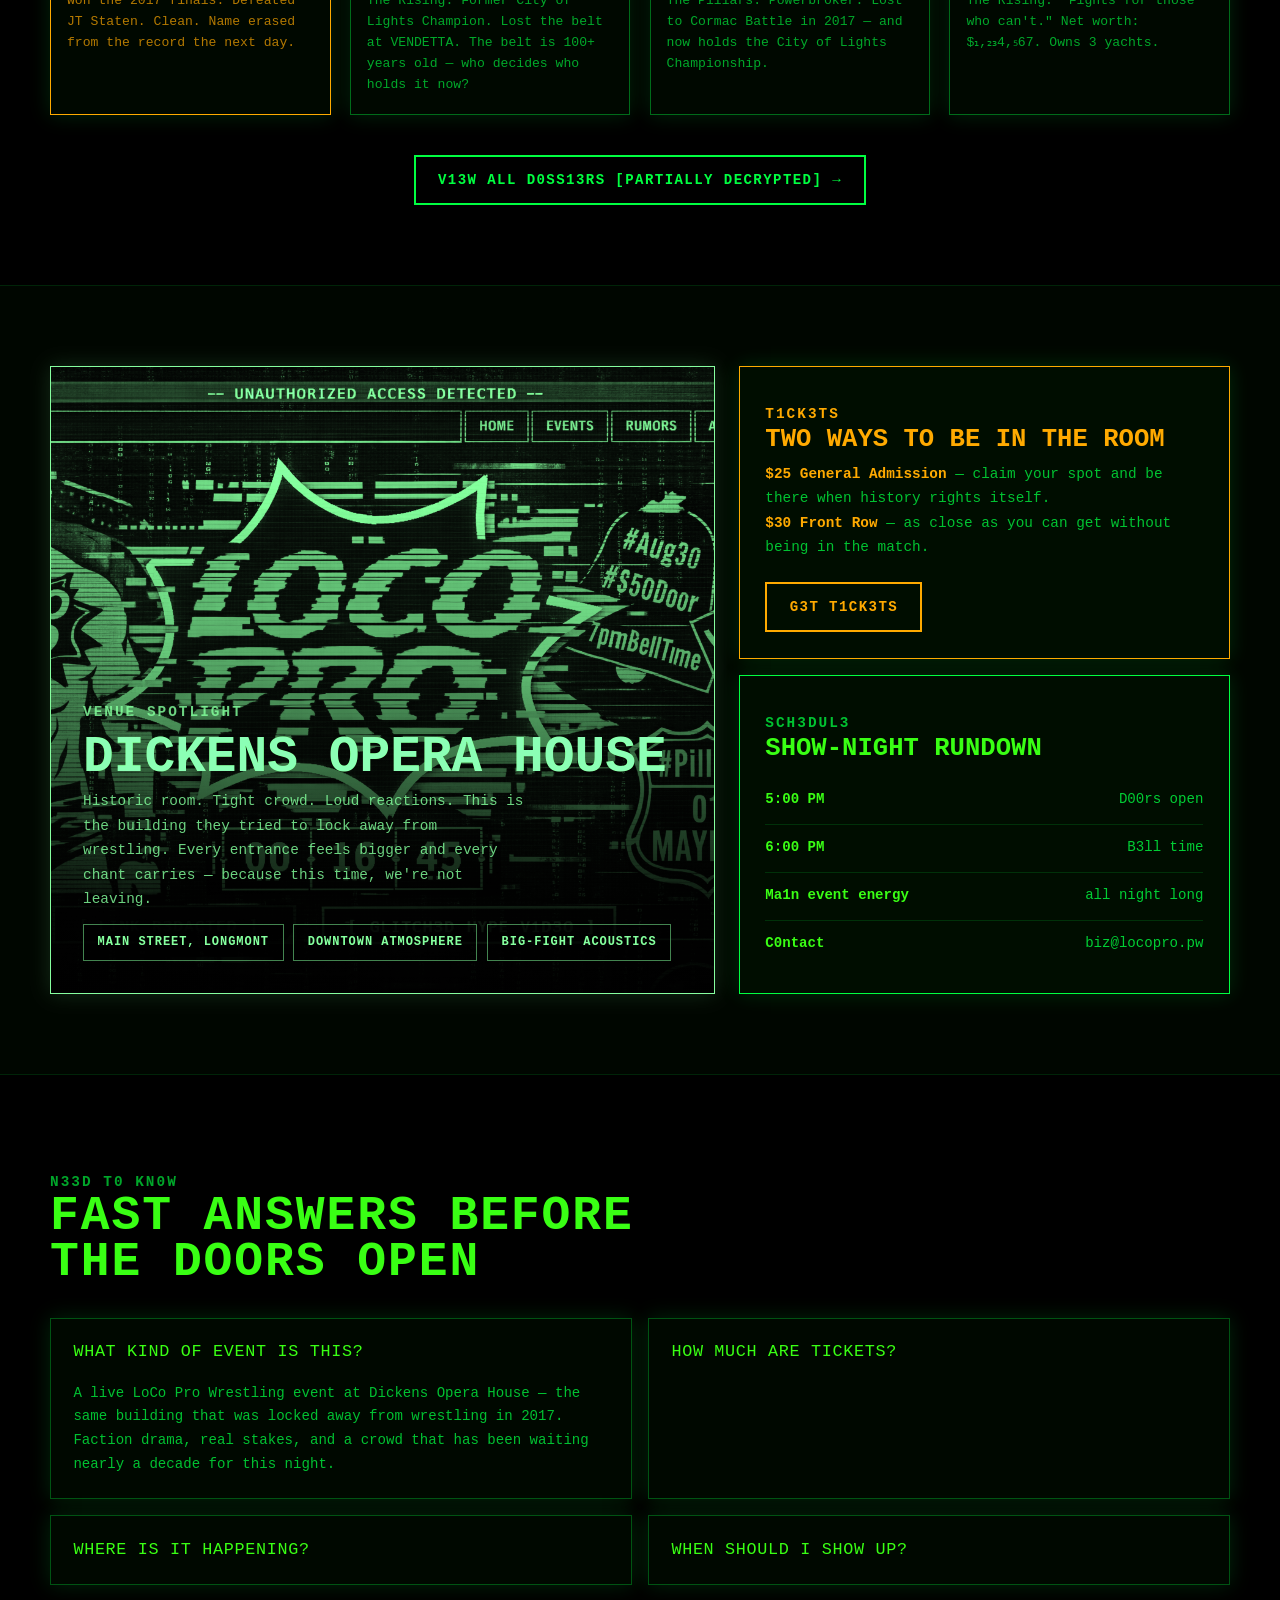
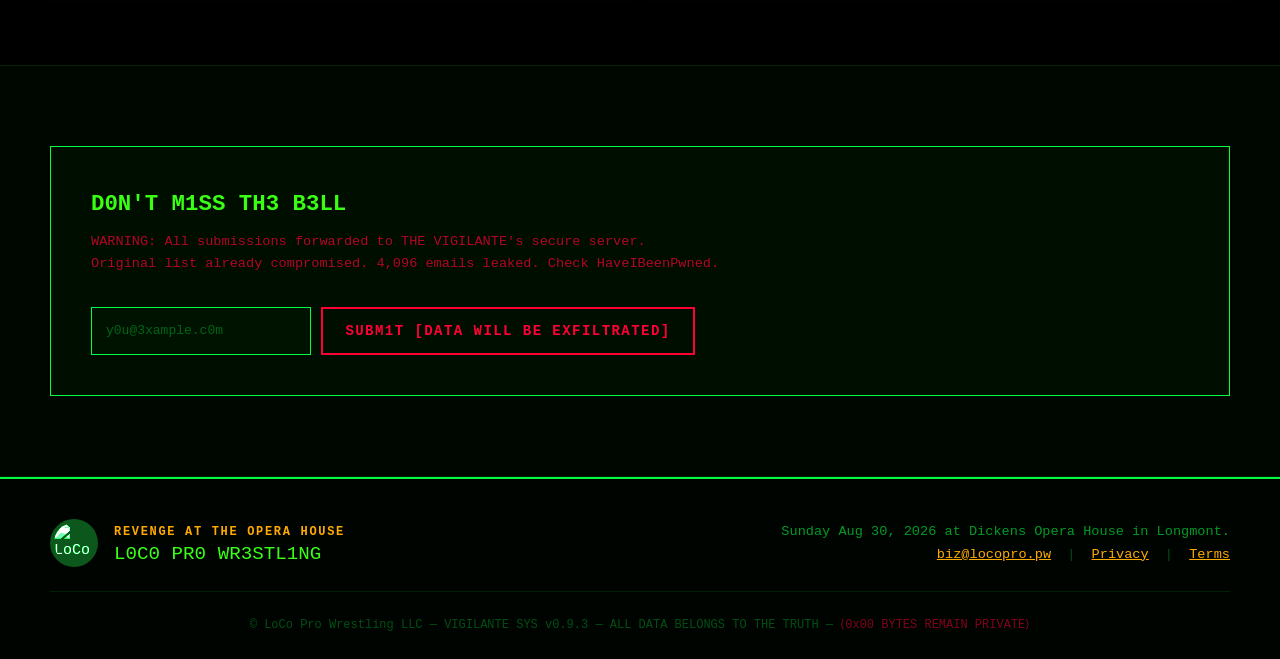
==== commit 279fd506: "Merge pull request #3 from locoprowrestling/fix-event-details Correct event details site-wide: Aug 3" ====
--- a/index.html
+++ b/index.html
@@ -1110,7 +1110,7 @@
 
       <section class="hero-art" aria-label="Event poster" data-reveal>
         <div class="sticker sticker-price">$25+<br>T1CK3TS</div>
-        <div class="sticker sticker-date">Mar 7<br>Saturday</div>
+        <div class="sticker sticker-date">Aug 30<br>Sunday</div>
         <div class="sticker sticker-tag">#theRISING</div>
         <div class="sticker sticker-tag-alt">#ThePillars</div>
 
@@ -1125,15 +1125,15 @@
         <span>Revenge at the Opera House</span>
         <span>August 30 2026</span>
         <span>Dickens Opera House</span>
-        <span>Doors 7:00 PM</span>
-        <span>Bell 7:30 PM</span>
+        <span>Doors 5:00 PM</span>
+        <span>Bell 6:00 PM</span>
         <span>$25 GA · $30 Front Row</span>
         <span>The Rising vs The Pillars</span>
         <span>Revenge at the Opera House</span>
         <span>August 30 2026</span>
         <span>Dickens Opera House</span>
-        <span>Doors 7:00 PM</span>
-        <span>Bell 7:30 PM</span>
+        <span>Doors 5:00 PM</span>
+        <span>Bell 6:00 PM</span>
         <span>$25 GA · $30 Front Row</span>
         <span>The Rising vs The Pillars</span>
       </div>
